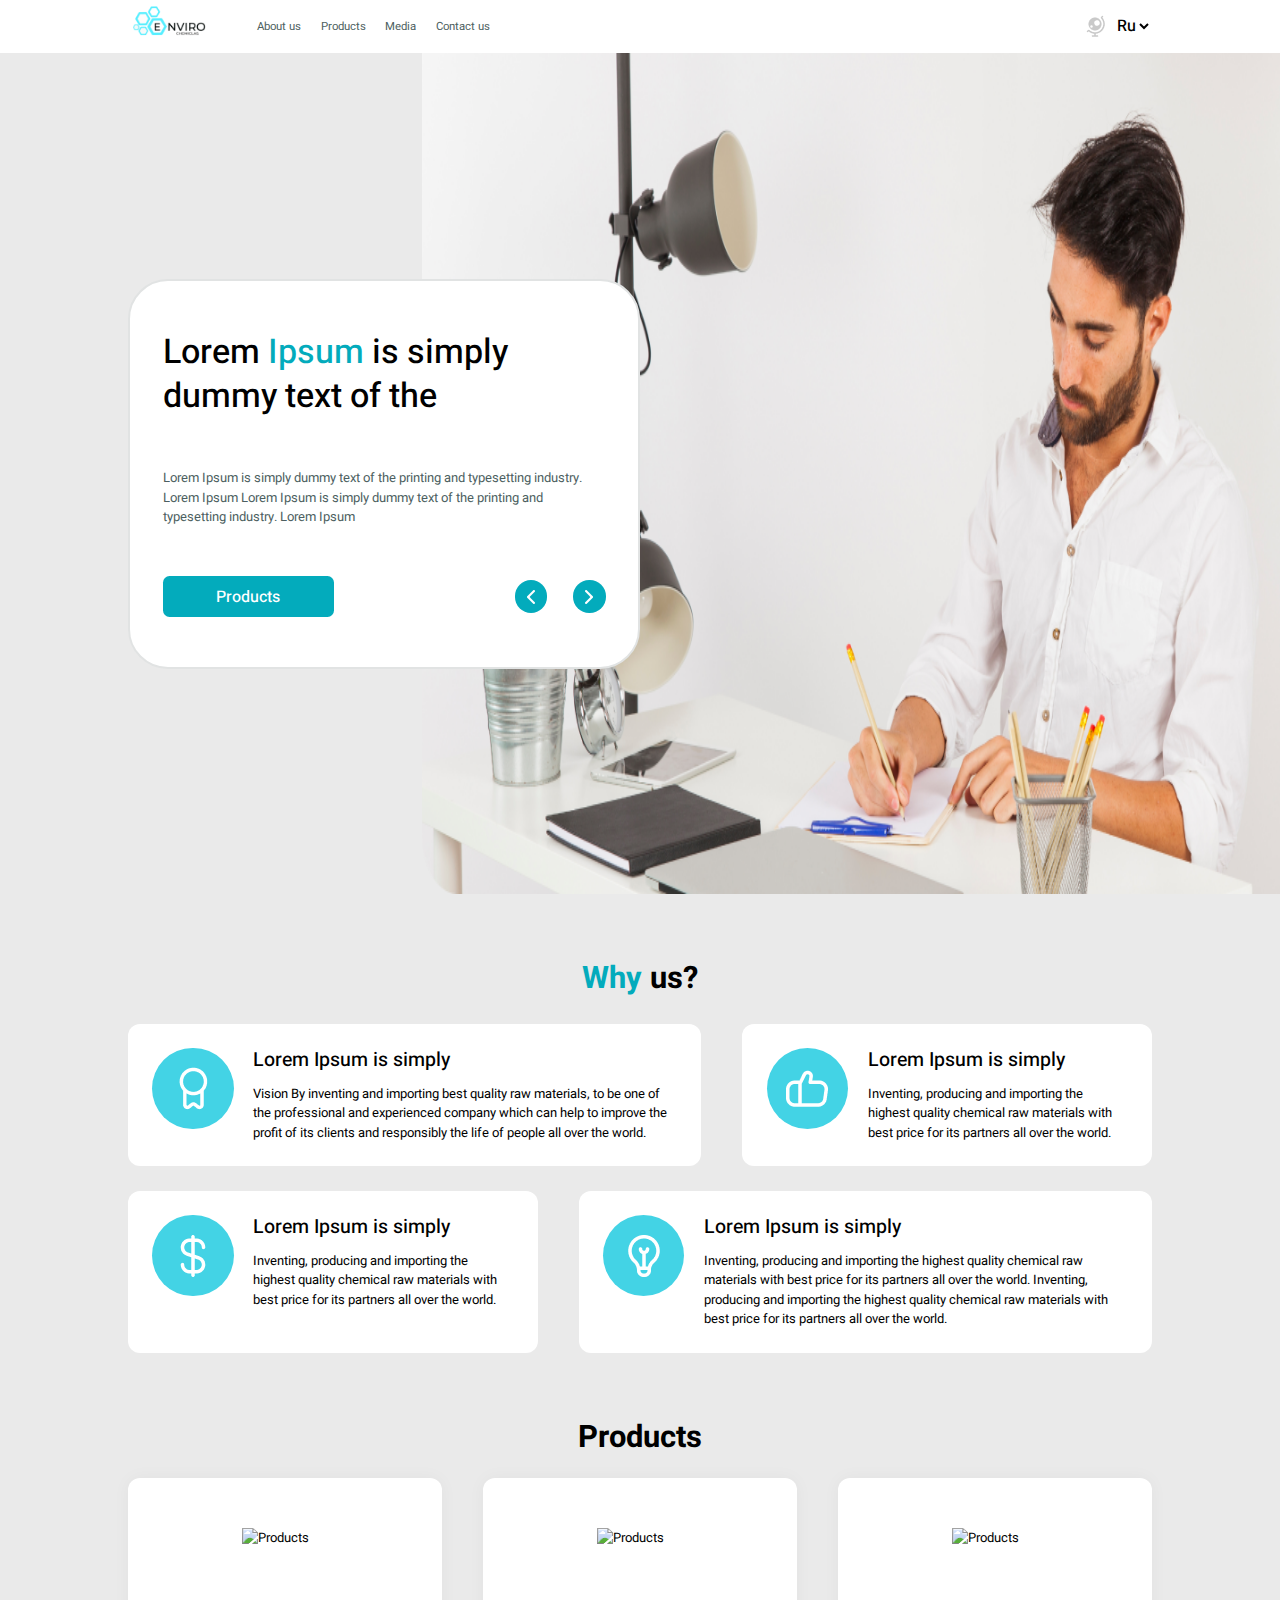
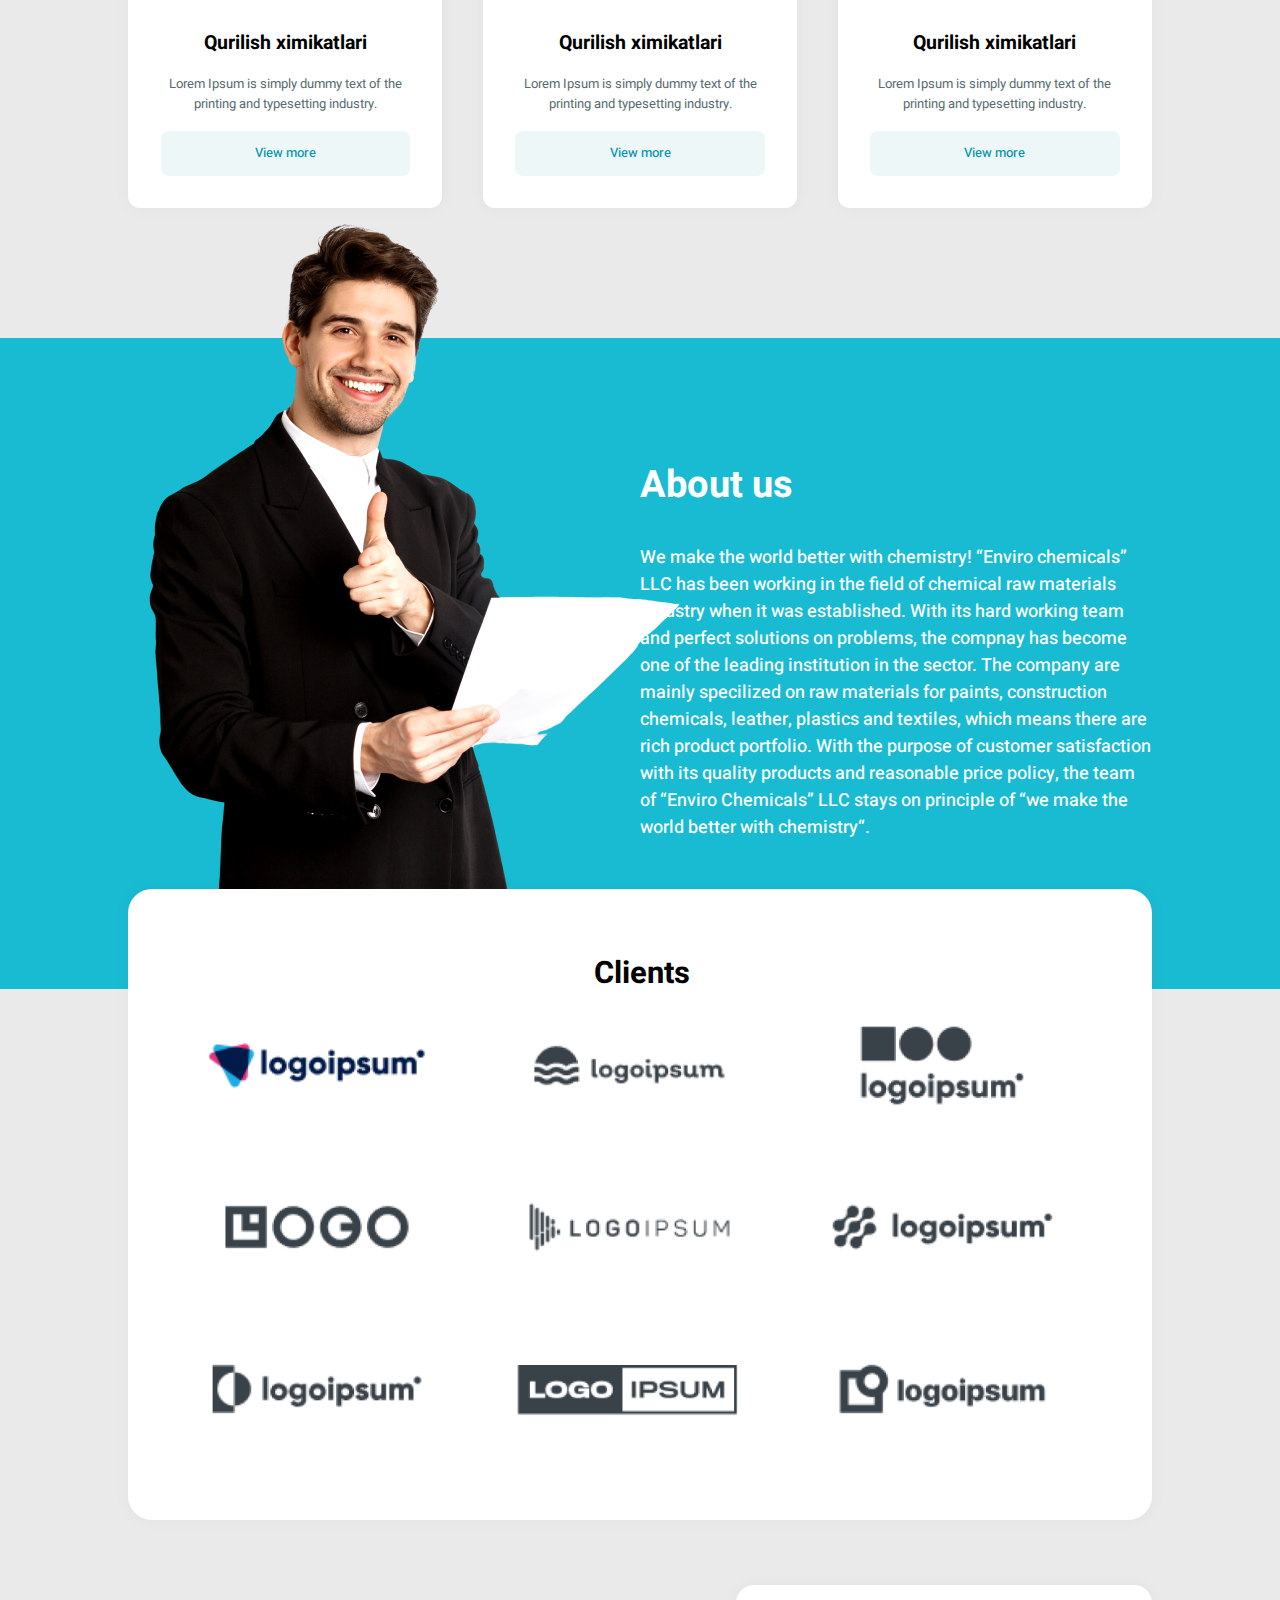
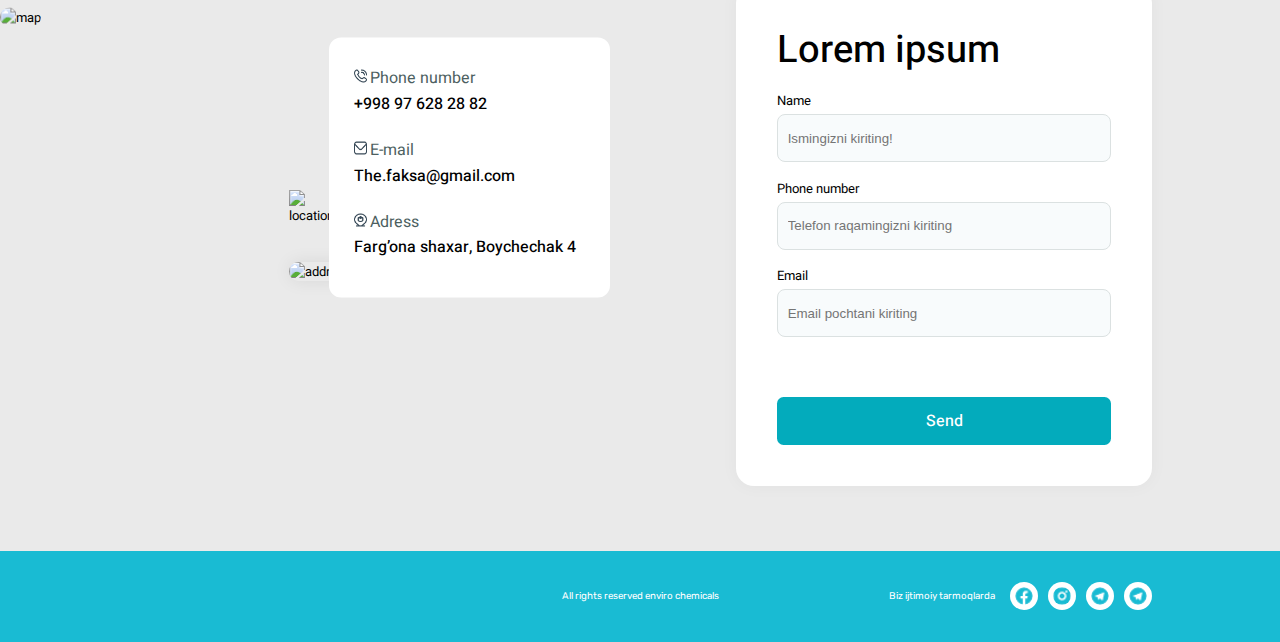
==== index.html @ 57f94f46 "finished website animation" ====
<!DOCTYPE html>
<html lang="en">
  <head>
    <meta charset="UTF-8" />
    <meta http-equiv="X-UA-Compatible" content="IE=edge" />
    <meta name="viewport" content="width=device-width, initial-scale=1.0" />
    <title>Chemical</title>
    <link rel="stylesheet" href="CSS/style.css" />
  </head>
  <body>
    <div class="overlay none" id="overlay"></div>

    <!-- Header -->
    <header>
      <nav class="flex justify_center">
        <div class="container justify_center">
          <div class="burMenu none" id="bur-menu">
            <button class="close" onclick="closeNav()">
              <img src="./Images/close.png" alt="" />
            </button>
            <ul class="ul">
              <li><a href="#about">About us</a></li>
              <li><a href="./Assets/products.html">Products</a></li>
              <li><a href="./Assets/media.html" target="_self">Media</a></li>
              <li><a href="./Assets/contacts.html">Contact us</a></li>
            </ul>
          </div>
          <div class="navbar">
            <div class="navbarText">
              <div class="logo">
                <a href="index.html">
                  <img src="./images/logo.png" alt="logo" />
                </a>
              </div>
              <div class="burgerMenu">
                <img
                  src="./images/icons/burger_menu.png"
                  alt="menu"
                  class="burger_menu"
                  onclick="openNav()"
                />
              </div>
              <div class="menu">
                <ul class="flex justify_center align_center">
                  <li><a href="#about">About us</a></li>
                  <li><a href="Assets/products.html">Products</a></li>
                  <li><a href="Assets/media.html" target="_self">Media</a></li>
                  <li><a href="Assets/contacts.html">Contact us</a></li>
                </ul>
              </div>
            </div>
            <div class="lang">
              <img src="./images/icons/Globe.png" alt="Globe" />
              <select id="lang">
                <option value="ru">Ru</option>
                <option value="uz">Uz</option>
                <option value="eng">En</option>
              </select>
            </div>
          </div>
        </div>
      </nav>

      <div class="banner justify_center">
        <div class="container">
          <div class="products_change flex justify_evenly align_center">
            <h1 class="prodtitle">
              Lorem <span class="ublue">Ipsum </span> is simply dummy text of
              the
            </h1>
            <p>
              Lorem Ipsum is simply dummy text of the printing and typesetting
              industry. Lorem Ipsum Lorem Ipsum is simply dummy text of the
              printing and typesetting industry. Lorem Ipsum
            </p>

            <div class="products_btn flex align_center justify_between">
              <button class="btn btn_products">
                <a href="./products.html">Products</a>
              </button>
              <div class="slider_btn">
                <button class="btn left_arr">
                  <img src="./images/icons/allow_right.png" alt="<" />
                </button>
                <button class="btn right_arr">
                  <img src="./images/icons/allow_right.png" alt=">" />
                </button>
              </div>
            </div>
          </div>
        </div>
        <img src="./images/header_person.png" alt="Person" class="bimgper" />
      </div>
    </header>

    <!-- Why Us -->
    <section>
      <div class="why_us">
        <h1 class="why_title"><span class="blue">Why</span> us?</h1>
        <div class="why_us_contents flex justify_center align_center">
          <div class="why_us_content1 flex justify_center align_center">
            <div class="container justify_between">
              <div class="content long_content">
                <div class="con_img">
                  <div class="con_img_bg flex justify_center align_center">
                    <img src="./images/kukrak_nishoni.png" alt="yorliq" />
                  </div>
                </div>
                <div class="con_titles flex justify_center">
                  <h1>Lorem Ipsum is simply</h1>
                  <p>
                    Vision By inventing and importing best quality raw
                    materials, to be one of the professional and experienced
                    company which can help to improve the profit of its clients
                    and responsibly the life of people all over the world.
                  </p>
                </div>
              </div>
              <div class="content short_content">
                <div class="con_img">
                  <div class="con_img_bg flex justify_center align_center">
                    <img src="./images/zur.png" alt="ok" />
                  </div>
                </div>
                <div class="con_titles">
                  <h1>Lorem Ipsum is simply</h1>
                  <p>
                    Inventing, producing and importing the highest quality
                    chemical raw materials with best price for its partners all
                    over the world.
                  </p>
                </div>
              </div>
            </div>
          </div>
          <div class="why_us_content2 flex justify_center align_center">
            <div class="container justify_between">
              <div class="content short_content">
                <div class="con_img">
                  <div class="con_img_bg flex justify_center align_center">
                    <img src="./images/dollor.png" alt="dollor" />
                  </div>
                </div>
                <div class="con_titles">
                  <h1>Lorem Ipsum is simply</h1>
                  <p>
                    Inventing, producing and importing the highest quality
                    chemical raw materials with best price for its partners all
                    over the world.
                  </p>
                </div>
              </div>
              <div class="content long_content">
                <div class="con_img">
                  <div class="con_img_bg flex justify_center align_center">
                    <img src="./images/lampa.png" alt="lampa" />
                  </div>
                </div>
                <div class="con_titles">
                  <h1>Lorem Ipsum is simply</h1>
                  <p>
                    Inventing, producing and importing the highest quality
                    chemical raw materials with best price for its partners all
                    over the world. Inventing, producing and importing the
                    highest quality chemical raw materials with best price for
                    its partners all over the world.
                  </p>
                </div>
              </div>
            </div>
          </div>
        </div>
      </div>
    </section>

    <!-- Products -->
    <section>
      <div class="products" id="products">
        <h1 class="pro_title">Products</h1>
        <div class="products_contents flex justify_center align_center">
          <div class="container justify_between align_center">
            <div class="pro_con">
              <img src="./Images/himicials.png" alt="Products" />
              <h1>Qurilish ximikatlari</h1>
              <p>
                Lorem Ipsum is simply dummy text of the printing and typesetting
                industry.
              </p>
              <button class="btn_light">
                <a href="./Assets/building.html">View more</a>
              </button>
            </div>
            <div class="pro_con">
              <img src="./Images/Thimicals.png" alt="Products" />
              <h1>Qurilish ximikatlari</h1>
              <p>
                Lorem Ipsum is simply dummy text of the printing and typesetting
                industry.
              </p>
              <button class="btn_light">
                <a href="./Assets/building.html">View more</a>
              </button>
            </div>
            <div class="pro_con">
              <img src="./Images/building.jpg" alt="Products" />
              <h1>Qurilish ximikatlari</h1>
              <p>
                Lorem Ipsum is simply dummy text of the printing and typesetting
                industry.
              </p>
              <button class="btn_light">
                <a href="./Assets/building.html">View more</a>
              </button>
            </div>
          </div>
        </div>
      </div>
    </section>

    <!-- About Us -->
    <section>
      <div class="about_us" id="about">
        <div class="container">
          <div class="about_contents">
            <div class="about_content1">
              <img src="./images/about_man.png" alt="about us" />
            </div>
            <div class="about_content2">
              <h1>About us</h1>
              <p>
                We make the world better with chemistry! “Enviro chemicals” LLC
                has been working in the field of chemical raw materials industry
                when it was established. With its hard working team and perfect
                solutions on problems, the compnay has become one of the leading
                institution in the sector. The company are mainly specilized on
                raw materials for paints, construction chemicals, leather,
                plastics and textiles, which means there are rich product
                portfolio. With the purpose of customer satisfaction with its
                quality products and reasonable price policy, the team of
                “Enviro Chemicals” LLC stays on principle of “we make the world
                better with chemistry“.
              </p>
            </div>
          </div>
        </div>
      </div>
    </section>

    <!-- Clients -->
    <section>
      <div class="clients">
        <div class="container">
          <div class="all_csection">
            <h1>Clients</h1>
            <div class="clients_logos">
              <button class="btn left_arr clients_btn_left">
                <img src="./images/icons/allow_right.png" alt="" />
              </button>
              <button class="btn right_arr clients_btn_right">
                <img src="./images/icons/allow_right.png" alt="" />
              </button>
              <div class="client_logos_img">
                <img
                  src="./images/logoIPsum.png"
                  alt="logoIPsum"
                  class="block"
                />
                <img
                  src="./images/logoIPsum1.png"
                  alt="logoIPsum"
                  class="mnone"
                />
                <img
                  src="./images/logoIPsum2.png"
                  alt="logoIPsum"
                  class="mnone"
                />
                <img
                  src="./images/logoIPsum3.png"
                  alt="logoIPsum"
                  class="mnone"
                />
                <img
                  src="./images/logoIPsum4.png"
                  alt="logoIPsum"
                  class="mnone"
                />
                <img
                  src="./images/logoIPsum5.png"
                  alt="logoIPsum"
                  class="mnone"
                />
                <img
                  src="./images/logoIPsum6.png"
                  alt="logoIPsum"
                  class="mnone"
                />
                <img
                  src="./images/logoIPsum7.png"
                  alt="logoIPsum"
                  class="mnone"
                />
                <img
                  src="./images/logoIPsum8.png"
                  alt="logoIPsum"
                  class="mnone"
                />
              </div>
            </div>
          </div>
        </div>
      </div>
    </section>

    <!-- Address -->
    <section>
      <div class="address flex align_center justify_center" id="contact">
        <div class="container" style="justify-content: flex-end">
          <div class="address_map">
            <img src="./Images/mapImg.png" alt="map" class="addmap" />
            <div class="location">
              <img src="./Images/location.png" alt="location" />
              <img src="./Images/logo.png" alt="address" />
            </div>
            <div class="address_contacts">
              <div class="contents_data">
                <div class="top_data">
                  <img src="./images/icons/fi-rr-phone-call.png" alt="phone" />
                  <p>Phone number</p>
                </div>
                <h1>+998 97 628 28 82</h1>
              </div>
              <div class="contents_data">
                <div class="top_data">
                  <img src="./images/icons/mail.png" alt="email" />
                  <p>E-mail</p>
                </div>
                <h1>The.faksa@gmail.com</h1>
              </div>
              <div class="contents_data">
                <div class="top_data">
                  <img src="./images/icons/address.png" alt="Adress" />
                  <p>Adress</p>
                </div>
                <h1>Farg’ona shaxar, Boychechak 4</h1>
              </div>
            </div>
          </div>
          <div class="form_cons">
            <div class="form_section">
              <h1>Lorem ipsum</h1>
              <form class="form">
                <div class="name">
                  <label>Name</label>
                  <input
                    type="text"
                    id="name"
                    placeholder="Ismingizni kiriting!"
                  />
                </div>
                <div class="number">
                  <label>Phone number</label>
                  <input
                    type="text"
                    id="number"
                    placeholder="Telefon raqamingizni kiriting"
                  />
                </div>
                <div class="email">
                  <label>Email</label>
                  <input
                    type="email"
                    id="email"
                    placeholder="Email pochtani kiriting"
                  />
                </div>
                <button class="btn send" id="send">Send</button>
              </form>
            </div>
          </div>
        </div>
      </div>
    </section>

    <!-- Footer -->
    <footer>
      <div class="footer flex justify_center align_center">
        <h1>All rights reserved enviro chemicals</h1>
        <div class="container justify_flexEnd">
          <div class="socials flex align_center">
            <h2>Biz ijtimoiy tarmoqlarda</h2>
            <ul class="flex">
              <li>
                <a href="#"
                  ><img src="./images/icons/facebook.png" alt="facebook"
                /></a>
              </li>
              <li>
                <a href="#"
                  ><img src="./images/icons/instagramm.png" alt="instagramm"
                /></a>
              </li>
              <li>
                <a href="#"
                  ><img src="./images/icons/telegram.png" alt="telegram"
                /></a>
              </li>
              <li>
                <a href="#"
                  ><img src="./images/icons/telegram.png" alt="yanatelegram"
                /></a>
              </li>
            </ul>
          </div>
        </div>
      </div>
    </footer>

    <div class="order_now none" id="order-now">
      <div class="overlay"></div>
      <div class="order_section">
        <h1>Order now</h1>
        <button class="close" id="close">
          <img src="./images/close.png" alt="x" />
        </button>
        <label>Ism</label>
        <input type="text" placeholder="Ismingizni kiriting!" />
        <label>Telefon raqami </label>
        <input type="text" value="+998" />
        <label>Mail</label>
        <input type="text" placeholder="Email pochtangizni kiriting!" />
        <button class="btn send" id="send-next">Send</button>
      </div>
    </div>

    <div class="successfully none" id="successfully">
      <div class="overlay"></div>
      <div class="order_section successfully_section">
        <div class="successfull_img">
          <img src="./images/headset.png" alt="headset" />
        </div>
        <h1>Successfully send</h1>
        <p>Operators will contact you shortly!</p>
        <button class="btn send" id="close-successfully">Okay.</button>
      </div>
    </div>

    <script src="./JS/nav.js"></script>
    <script src="./JS/main.js"></script>
  </body>
</html>
---- CSS/style.css ----
@import url("https://fonts.googleapis.com/css2?family=Heebo:wght@400;500;600;700;800&family=Rubik&display=swap");
/* font-family: 'Heebo', sans-serif;
font-family: 'Rubik', sans-serif; */

/* global-colors:
background: #03ABBC;
background: #43D3E5;
background: #EDF7F8;
 */

* {
  margin: 0;
  padding: 0;
  box-sizing: border-box;
}
html {
  scroll-behavior: smooth;
}
body {
  font-family: "Heebo", sans-serif;
  background: #eaeaea;
  width: 100%;
  height: 100%;
}

.container {
  display: flex;
  width: 80%;
}
/* ======================GLOBAL STYLES========== */
.bluebg {
  background: #03abbc;
}
.oqrbg {
  background: #03abbc;
}
.ublue {
  color: #03abbc;
}
.blue {
  color: #03abbc;
}
.oqr {
  color: #03abbc;
}
.white {
  background: #fff;
}
.white_color {
  color: #fff;
}
.btn {
  background: #03abbc;
  border-radius: 0.5rem;
  border: none;
  font-family: "Heebo";
  font-style: normal;
  font-weight: 500;
  font-size: 16px;
  line-height: 150%;
  color: #fff;
  transition: 0.5s ease;
  cursor: pointer;
}

.btn:hover {
  background: #43d3e5;
}

.block {
  display: inline-block;
}
.none {
  display: none;
}

.flex {
  display: flex;
}
.justify_center {
  justify-content: center;
}
.justify_between {
  justify-content: space-between;
}
.justify_evenly {
  justify-content: space-evenly;
}
.justify_flexEnd {
  justify-content: flex-end;
}
.justify_around {
  justify-content: space-around;
}
.align_center {
  align-items: center;
}
.text_align {
  text-align: left;
}
.flex_column {
  flex-direction: column;
}
.mt_40 {
  margin-top: 40px;
}
/* =============GLOBAL STYLES============= */
nav {
  width: 100vw;
  height: 4.0625rem;
  background-color: #fff;
}
.navbar {
  display: flex;
  justify-content: space-between;
  align-items: center;
  height: 4.0625rem;
  width: 100%;
}

.navbarText {
  display: flex;
  justify-content: center;
  align-items: center;
}

.logo img {
  width: 6.3125rem;
  height: 3.1875rem;
  margin-right: 3.625rem;
}

.burger_menu {
  display: none;
  justify-content: space-between;
  align-items: center;
  height: 4.0625rem;
  width: 100%;
}
.menu {
  display: block;
}
.menu ul li {
  list-style: none;
  margin-right: 1.5rem;
}
.menu ul li a {
  font-family: "Heebo";
  font-style: normal;
  font-weight: 400;
  font-size: 0.875rem;
  line-height: 21px;
  color: #4d5f61;
  text-decoration: none;
  transition: 0.5s ease;
}

.menu ul li a:hover {
  color: #43d3e5;
}
.lang {
  margin-left: 380px;
  display: flex;
  justify-content: space-between;
  align-items: center;
}
.lang select {
  border: none;
  background-color: white;
  font-family: "Heebo";
  font-style: normal;
  font-weight: 500;
  font-size: 16px;
  line-height: 150%;
  color: #000;
  outline: none;
  margin-left: 5px;
}
.lang select option {
  font-family: "Heebo";
  font-style: normal;
  font-weight: 500;
  font-size: 16px;
  line-height: 150%;
  color: #000;
  padding: 5px;
  border: none;
  background-color: #fff;
}
/* ======================================NAVBAR END============= */
/* ======================= BANNER START============== */

.banner {
  display: flex;
  align-items: center;
  position: relative;
  width: 100vw;
  height: 93.5vh;
}
.bimgper {
  position: absolute;
  top: 0;
  right: 0;
  z-index: -1;
  width: 67%;
  height: 100%;
}
.products_change {
  flex-direction: column;
  width: 50%;
  background: #ffffff;
  border: 2px solid #e1e3e3;
  border-radius: 40px;
  padding: 0 2.5rem;
  height: 32.3125rem;
}
.prodtitle {
  font-family: "Heebo";
  font-style: normal;
  font-weight: 500;
  font-size: 2.625rem;
  line-height: 130%;
  color: #000000;
}
.products_change p {
  font-family: "Heebo";
  font-style: normal;
  font-weight: 400;
  font-size: 1rem;
  line-height: 150%;
  color: #4d5f61;
}
.products_btn {
  width: 100%;
}
.btn_products {
  width: 13.1875rem;
  height: 3.125rem;
}
.sakson {
  position: absolute;
  top: auto;
  left: 80%;
}

.btn_products a {
  text-decoration: none;
  color: #fff;
}
.left_arr,
.right_arr {
  display: flex;
  justify-content: center;
  align-items: center;
  width: 2.5rem;
  height: 2.5rem;
  border-radius: 50%;
}
.left_arr {
  margin-right: 2rem;
}
.left_arr img {
  transform: rotate(180deg);
}

.slider_btn {
  display: flex;
  justify-content: center;
  align-items: center;
}
/* =============HEADER SECTION END======================== */
.why_us {
  padding: 5rem 0;
}
.why_us_contents {
  width: 100%;
  flex-direction: column;
}
.why_title {
  text-align: center;
  font-family: "Heebo";
  font-style: normal;
  font-weight: 700;
  font-size: 2.375rem;
  line-height: 130%;
  margin-bottom: 1.875rem;
}
.why_us_content1,
.why_us_content2 {
  width: 100%;
}
.why_us_content1 {
  margin-bottom: 1.875rem;
}
.content {
  display: flex;
  border-radius: 12px;
  transition: 0.5s ease;
  padding: 1.875rem 2.5rem 1.875rem 1.875rem;
  background-color: white;
  position: relative;
  overflow: hidden;
  z-index: 1;
}
.content::after {
  content: "";
  background-color: #19bbd3;
  position: absolute;
  top: 0;
  width: 100%;
  height: 100%;
  z-index: -1;
  right: 100%;
  transition: all 0.5s ease;
}
.content:hover::after {
  right: 0;
}
.content:hover {
  box-shadow: 5px 5px 10px #cdcdcd;
}
.content:hover .con_titles h1,
.content:hover .con_titles p {
  color: white;
}
.long_content {
  width: 56%;
}
.short_content {
  width: 40%;
}
.con_img {
  width: 6.25rem;
  height: 6.25rem;
  margin-right: 1.5rem;
}
.con_img_bg {
  width: 6.25rem;
  height: 6.25rem;
  border-radius: 50%;
  background: #43d3e5;
}
.con_titles {
  flex-direction: column;
  height: 100%;
}
.content h1 {
  font-family: "Heebo";
  font-style: normal;
  font-weight: 500;
  font-size: 1.5rem;
  line-height: 130%;
  margin-bottom: 10px;
}
.content p {
  font-family: "Heebo";
  font-style: normal;
  font-weight: 400;
  font-size: 1rem;
  line-height: 150%;
}

/* ===================================WHY US END====================== */

.products {
  flex-direction: column;
  width: 100vw;
  padding-bottom: 10rem;
}
.pro_title {
  text-align: center;
  font-family: "Heebo";
  font-style: normal;
  font-weight: 700;
  font-size: 2.375rem;
  line-height: 130%;
  color: #000;
  margin-bottom: 1.5rem;
}
.products_contents {
  width: 100%;
}
.pro_con {
  display: flex;
  justify-content: space-between;
  align-items: center;
  flex-direction: column;
  width: 24.1875rem;
  height: 25.4375rem;
  background: #ffffff;
  box-shadow: 0px 0px 18px rgba(0, 0, 0, 0.04);
  border-radius: 12px;
  padding: 3.875rem 2.5rem 2.5rem 2.5rem;
}

.pro_con img {
  width: 6.625rem;
  height: 6.625rem;
}
.pro_con h1 {
  font-family: "Heebo";
  font-style: normal;
  font-weight: 700;
  font-size: 1.5rem;
  line-height: 130%;
}
.pro_con p {
  font-family: "Heebo";
  font-style: normal;
  font-weight: 400;
  font-size: 1rem;
  line-height: 150%;
  text-align: center;
  color: #576b70;
}

/* ===================BUILDING MATERIALS START============ */
.building_materials {
  margin: 2rem 0;
}
.btn_light {
  display: flex;
  justify-content: center;
  align-items: center;
  width: 100%;
  height: 45px;
  background: #edf7f8;
  border-radius: 8px;
  color: #0696ac;
  border: none;
  font-family: "Heebo";
  font-style: normal;
  font-weight: 500;
  font-size: 1rem;
  line-height: 150%;
  transition: 0.5s ease;
  cursor: pointer;
}
.building_materials .btn_light,
.back_btn {
  width: 202px;
  height: 45px;
  margin-bottom: 2rem;
}
.btn_light:hover {
  background: #03abbc;
  color: #fff;
}
.btn_light a {
  text-decoration: none;
  color: #0696ac;
  font-size: 1rem;
}
.btn_light a img {
  margin-right: 0.75rem;
}

.btn_light:hover a {
  color: #fff;
}
.material_navigation h1 {
  font-family: "Heebo";
  font-style: normal;
  font-weight: 500;
  font-size: 2rem;
  line-height: 130%;
  color: #000000;
  margin-bottom: 2rem;
}
.nav_bars ul {
  width: 22rem;
  background: #ffffff;
  box-shadow: 0px 0px 18px rgba(0, 0, 0, 0.04);
  border-radius: 12px;
}
.active {
  color: #0696ac;
}
.active::after {
  content: "";
  position: absolute;
  top: 50%;
  transform: translate(0, -50%);
  right: 0;
  width: 4px;
  background-color: #19bbd3;
  height: 80%;
  border-top-left-radius: 2px;
  border-bottom-left-radius: 2px;
}
.black {
  color: #000;
}
.nav_bars ul li {
  position: relative;
  list-style: none;
  padding: 1.25rem;
  border: 1px solid #eaeaea;
}
.nav_bars ul li a {
  text-decoration: none;
  font-family: "Heebo";
  font-style: normal;
  font-weight: 400;
  padding: 0 1.25rem 0 0;
  font-size: 1rem;
  line-height: 29px;
  text-align: center;
  transition: 0.5s ease;
}

.nav_bars ul li a:hover {
  color: #0696ac;
}
.material {
  padding: 1.5rem;
  width: 23rem;
  background-color: #fff;
  border-radius: 12px;
  box-shadow: 0px 0px 18px 0px #0000000a;
  margin-bottom: 20px;
}
.material .mimg img {
  height: 13.375rem;
  width: 100%;
  border-radius: 12px;
  background: linear-gradient(0deg, #dbe1e1, #dbe1e1),
    linear-gradient(0deg, rgba(255, 255, 255, 0.2), rgba(255, 255, 255, 0.2));
  border: 1px solid #dbe1e1;
}
.material h1 {
  font-family: "Heebo";
  font-style: normal;
  font-weight: 500;
  font-size: 1.5rem;
  line-height: 130%;
  color: #000000;
  margin: 25px 0;
}
.material p {
  font-family: "Heebo";
  font-style: normal;
  font-weight: 400;
  font-size: 0.875rem;
  line-height: 140%;
  color: #576b70;
  margin: 20px 0;
}
.material a {
  text-decoration: none;
  font-family: "Heebo";
  font-style: normal;
  font-weight: 500;
  font-size: 16px;
  line-height: 130%;
  color: #0696ac;
  margin: 15px 0;
}
/* ===================BUILDING MATERIALS END============ */

/* ===================BUILDING DATAS START============ */
.building_datas {
  margin: 2rem 0;
}
.buildbtn {
  width: 307px;
  height: 48px;
}
.left_arrp {
  width: 2.5rem;
  height: 2.5rem;
  transform: rotate(180deg);
  border-radius: 50%;
  z-index: 10;
}
.right_arrp {
  width: 2.5rem;
  height: 2.5rem;
  border-radius: 50%;
  z-index: 10;
}
.left_arrp img {
  width: 6px;
  height: 11px;
  margin-top: 5px;
}

.right_arrp img {
  width: 6px;
  height: 11px;
  margin-top: 5px;
}

.materials_datas {
  width: 100%;
}
.characters {
  height: 29rem;
}
.characters h1 {
  font-family: "Heebo";
  font-style: normal;
  font-weight: 500;
  font-size: 2.375rem;
  line-height: 130%;
  color: #000000;
}

.characs {
  display: flex;
  justify-content: space-between;
  flex-direction: column;
  width: 32.5rem;
  height: 12.8125rem;
  border-radius: 18px;
  background: #fff;
  padding: 1rem 2rem;
}
.characs p {
  padding: 0 2rem 0 0;
  font-family: "Heebo";
  font-style: normal;
  font-weight: 400;
  font-size: 1.125rem;
  line-height: 140%;
  color: #4d5f61;
}
.hr_item {
  width: 30%;
  border: 1px dashed #dbe1e1;
}
.paragrapgh {
  width: 30rem;
}
.characs h3 {
  font-family: "Heebo";
  font-style: normal;
  font-weight: 400;
  font-size: 1.125rem;
  line-height: 140%;
  color: #000000;
}
.material_data2,
.material_tit,
.material_data1 {
  width: 100%;
}
.material_tit {
  margin-top: 5rem;
  margin-bottom: 2rem;
}
.img_datas img {
  width: 36.875rem;
  height: 29rem;
}
/* ============================================MATERIAL DATA END ================ */

/* =====================PRODUCTS END ==================
 */
.about_us {
  display: flex;
  justify-content: center;
  align-items: center;
  background: #19bbd3;
  height: 651px;
  width: 100vw;
  position: relative;
  z-index: -1;
}
.about_contents {
  display: flex;
  align-items: center;
  justify-content: center;
  height: 651px;
}
.about_content1 {
  display: flex;
  width: 50%;
}
.about_content1 img {
  position: absolute;
  bottom: 0;
  width: 598px;
  height: 774px;
}
.about_content2 {
  display: flex;
  flex-direction: column;
  width: 50%;
  float: right;
  color: #fff;
}
.about_content2 h1 {
  font-family: "Heebo";
  font-style: normal;
  font-weight: 700;
  font-size: 38px;
  line-height: 150%;
}
.about_content2 p {
  font-family: "Heebo";
  font-style: normal;
  font-weight: 500;
  font-size: 18px;
  line-height: 150%;
  margin: 30px 0;
}
/* ===============ABOUT US END ==================== */

.clients {
  display: flex;
  justify-content: center;
  width: 100vw;
  padding-bottom: 5rem;
}
.mnone {
  display: inline-block;
  width: 353px;
  height: 175px;
}

.clients_btn_left {
  display: none;
}
.clients_btn_right {
  display: none;
}
.all_csection {
  background: #ffffff;
  box-shadow: 0px 0px 18px rgba(0, 0, 0, 0.04);
  border-radius: 24px;
  margin-top: -100px;
  width: 100%;
  padding: 5rem 3.125rem 3.125rem 3.5rem;
}
.all_csection h1 {
  text-align: center;
  font-family: "Heebo";
  font-style: normal;
  font-weight: 700;
  font-size: 2.375rem;
  line-height: 130%;
}
.client_logos_img {
  display: grid;
  grid-template-columns: auto auto auto;
}
.client_logos_img img {
  width: 22.0625rem;
  height: 10.9375rem;
  margin-bottom: 1.5rem;
}
/* ================CLIENTS END==================== */

.address {
  position: relative;
  margin-bottom: 5rem;
}
.address_map {
  position: absolute;
  left: 0;
  top: 50%;
  transform: translate(0, -50%);
  width: 50%;
  height: 35rem;
  border-radius: 0 18px 18px 0;
}

.addmap {
  width: 100%;
  height: 100%;
  border-radius: 18px;
}

.address_map .location {
  position: absolute;
  left: 50%;
  top: 50%;
  transform: translate(-50%, -50%);
}
.address_map .location img:nth-child(1) {
  width: 50px;
  height: 62px;
  display: block;
  margin-bottom: 10px;
}
.address_map .location img:nth-child(2) {
  width: 124px;
  height: 59px;
  box-shadow: 0px 0px 18px rgba(0, 0, 0, 0.08);
  border-radius: 37px;
}

.address_contacts {
  position: absolute;
  top: 30px;
  right: 30px;
  width: 281px;
  height: 260px;
  padding: 25px;
  background: #fff;
  border-radius: 12px;
}
.contents_data {
  margin-bottom: 20px;
}
.top_data img {
  width: 13px;
  height: 13px;
  display: inline-block;
  color: #c9c9c9;
}
.top_data p {
  display: inline-block;
  font-family: "Heebo";
  font-style: normal;
  font-weight: 400;
  font-size: 16px;
  line-height: 130%;
  color: #4d5f61;
  padding: 5px 0;
}
.contents_data h1 {
  font-family: "Heebo";
  font-style: normal;
  font-weight: 500;
  font-size: 16px;
  line-height: 130%;
  color: #000000;
}

.form_section {
  width: 32rem;
  margin: 0 10% 0 30px;
  padding: 3.125rem;
  background: #ffffff;
  box-shadow: 0px 0px 18px rgba(0, 0, 0, 0.04);
  border-radius: 18px;
}
.form_section h1 {
  font-family: "Heebo";
  font-style: normal;
  font-weight: 500;
  font-size: 38px;
  line-height: 130%;
  color: #000000;
}
.form label {
  display: block;
  margin: 1.25rem 0 0.3125rem 0;
}
.form input {
  width: 100%;
  height: 48px;
  background: #f8fbfc;
  border: 1px solid #dbe1e1;
  border-radius: 8px;
  padding: 0 10px;
}
.send {
  width: 100%;
  height: 48px;
  margin: 60px 0 0 0;
}
/* ===============================FORM SECTION END============= */

.footer {
  width: 100%;
  height: 91px;
  background: #19bbd3;
}

.footer h1 {
  position: absolute;
  color: #fff;
  font-family: "Rubik";
  font-style: normal;
  font-weight: 400;
  font-size: 0.75rem;
  line-height: 14px;
}
.socials h2 {
  font-family: "Rubik";
  font-style: normal;
  font-weight: 400;
  font-size: 0.75rem;
  line-height: 14px;
  text-align: center;
  color: #fff;
  margin-right: 1.125rem;
}

.socials ul li {
  list-style: none;
  margin-left: 10px;
}
.socials ul li:first-child {
  margin-left: 0;
}
.socials ul li a {
  text-decoration: none;
  padding: 5px;
  background: #fff;
  border-radius: 50%;
  display: flex;
  justify-content: center;
  align-items: center;
}
.socials ul li a img {
  width: 18px;
  height: 18px;
  border-radius: 50%;
}

/* =======================MODAL SECTION========== */

.overlay {
  position: fixed;
  top: 0;
  left: 0;
  width: 100vw;
  height: 100vh;
  background: rgba(7, 78, 89, 0.5);
  backdrop-filter: blur(5px);
  z-index: 10;
}
.order_section {
  display: flex;
  flex-direction: column;
  justify-content: space-evenly;
  position: fixed;
  top: 50%;
  left: 50%;
  transform: translate(-50%, -50%);
  height: 560px;
  width: 519px;
  background: #ffffff;
  box-shadow: 0px 0px 18px rgba(0, 0, 0, 0.04);
  border-radius: 18px;
  padding: 50px;
  z-index: 10;
}
.successfully_section {
  align-items: center;
}
.order_section h1 {
  font-family: "Heebo";
  font-style: normal;
  font-weight: 500;
  font-size: 38px;
  line-height: 130%;
  color: #000;
}
.order_section .close {
  position: absolute;
  top: 25px;
  right: 25px;
  border: none;
  cursor: pointer;
  background: #fff;
}
.order_section .close img {
  width: 10px;
  height: 10px;
}
.order_section label {
  font-family: "Heebo";
  font-style: normal;
  font-weight: 400;
  font-size: 16px;
  line-height: 130%;
  color: #4d5f61;
  margin: 20px 0 0 0;
  display: block;
}
.order_section input {
  width: 100%;
  height: 48px;
  background: #f8fbfc;
  border: 1px solid #dbe1e1;
  border-radius: 8px;
  padding: 20px;
}
.order_section .send {
  width: 100%;
  height: 48px;
  margin: 20px 0;
}
.successfully {
  text-align: center;
}
.successfull_img {
  display: flex;
  justify-content: center;
  align-items: center;
  width: 148px;
  height: 148px;
  border-radius: 50%;
  background: #f8fbfc;
}
.successfull_img img {
  width: 81.25px;
  height: 82.29px;
}

/* ======================================MEDIA SECTION ============== */
.media {
  width: 100vw;
  margin-bottom: 5rem;
}
.media h1 {
  font-family: "Heebo";
  font-style: normal;
  font-weight: 500;
  font-size: 42px;
  line-height: 130%;
  color: #000000;
  margin: 30px 0;
}
.first_row,
.second_row {
  display: flex;
  justify-content: space-between;
  align-items: center;
  width: 100%;
}
.second_row {
  margin-top: 40px;
}
.mediaImg_item {
  position: relative;
  overflow: hidden;
  width: 590px;
  height: 472px;
  border-radius: 12px;
}
.media_left img,
.media_right img {
  width: 100%;
  height: 100%;
}

.img_text {
  position: absolute;
  bottom: -100%;
  left: 1.5rem;
  width: 70%;
  transition: all 0.5s;
}
.overlay_ImgText {
  opacity: 0;
  position: absolute;
  left: 0;
  top: 0;
  width: 100%;
  height: 100%;
  background-color: rgba(0, 0, 0, 0.3);
  transition: all 0.5s;
}
.img_text h1 {
  font-family: "Heebo";
  font-style: normal;
  font-weight: 500;
  font-size: 1.5rem;
  line-height: 130%;
  color: white;
}
.img_text p {
  font-family: "Heebo";
  font-style: normal;
  font-weight: 400;
  font-size: 1rem;
  line-height: 130%;
  color: #ffffff;
}
.mediaImg_item:hover .img_text {
  bottom: 1.5rem;
}
.mediaImg_item:hover .overlay_ImgText {
  opacity: 1;
}

/* ====================================RESPONSIVE SECTION START============================ */
@media (max-width: 1440px) {
  html {
    font-size: 13px;
  }
  .products_change {
    height: 30rem;
  }
  .material {
    width: 20rem;
  }
}

@media (max-width: 560px) {
  html {
    font-size: 12px;
  }
  .container {
    flex-direction: column;
    justify-content: center;
    align-items: center;
  }
  /* ========================NAVBAR RESPONSIVE START================= */
  .burger_menu {
    display: inline-block;
    width: 15.5px;
    height: 15.5px;
  }
  .burMenu {
    position: fixed;
    top: 0;
    right: 0;
    z-index: 1000;
    background-color: white;
    border-bottom-left-radius: 12px;
    padding: 21px 71px 32px 31px;
  }

  .burMenu .close {
    position: absolute;
    top: 20px;
    right: 20px;
    border: none;
    background-color: white;
  }
  .burMenu .close img {
    width: 11px;
    height: 11px;
  }

  .burMenu ul {
    margin: 10px 0;
  }
  .burMenu ul li {
    list-style: none;
    margin-bottom: 24px;
  }
  .burMenu ul li:last-child {
    margin-bottom: 0;
  }
  .burMenu ul li a {
    color: black;
    text-decoration: none;
    font-size: 14px;
  }

  .menu {
    display: none;
  }
  .lang {
    margin-left: 70px;
    display: flex;
    justify-content: center;
    align-items: center;
  }
  .logo img {
    margin-right: 15.25px;
  }

  /* =================================NAVBAR RESPONSIVE END==================== */

  .banner {
    display: flex;
    justify-content: center;
    align-items: center;
    height: 500px;
  }

  .bimgper {
    position: absolute;
    left: 50%;
    top: 12px;
    transform: translate(-50%, 0);
    width: 335px;
    height: 263px;
    border-radius: 12px;
  }
  .banner_img .bimgper {
    width: 335px;
    height: 237px;
    border-radius: 10px;
  }

  .products_change {
    position: absolute;
    bottom: 0;
    width: 311px;
    height: 288px;
    background: #ffffff;
    border: 2px solid #e1e3e3;
    border-radius: 24px;
    padding: 20px 20px;
  }
  .prodtitle {
    font-size: 24px;
    padding: 10px 0;
  }
  .products_change p {
    font-size: 14px;
    padding: 0 0;
    margin-bottom: 15px;
  }
  .products_btn {
    display: flex;
    justify-content: center;
    align-items: center;
  }
  .btn_products {
    padding: 10px 73px;
    width: 264px;
    height: 44px;
  }
  .left_arr,
  .right_arr {
    width: 32px;
    height: 32px;
  }
  .left_arr {
    position: absolute;
    top: 50%;
    left: -16px;
  }
  .left_arr img,
  .right_arr img {
    width: 6.4px;
    height: 11.2px;
  }
  .right_arr {
    position: absolute;
    top: 50%;
    right: -16px;
  }
  /* ==============================banner res end=========== */

  .why_title {
    font-size: 20px;
  }
  .why_us_content1 {
    display: flex;
    flex-direction: column;
    align-items: center;
  }
  .why_us_content2 {
    display: flex;
    flex-direction: column;
    align-items: center;
  }
  .con_img {
    width: 3rem;
    height: 3rem;
    margin-right: 0;
  }
  .con_img_bg {
    width: 3rem;
    height: 3rem;
  }

  .con_img_bg img {
    width: 1rem;
  }
  .content {
    border-radius: 12px;
    margin: 10px;
    display: grid;
    grid-template-columns: 62px auto;
    padding: 18px;
    width: 335px;
    transition: 0.5s ease;
  }
  .ubluebg {
    height: 182px;
  }
  .content h1 {
    font-size: 16px;
    margin-bottom: 2px;
  }
  .content p {
    font-size: 12px;
  }
  /* ====================why us section res end. ==================== */
  .btn_light a {
    text-decoration: none;
    color: #0696ac;
  }
  /* =========================================================== */

  .products {
    margin: 24px 0;
  }
  .pro_title {
    font-size: 20px;
    margin: 10px 0;
  }
  .products_contents {
    margin-top: 20px;
    display: flex;
    flex-direction: column;
    align-items: center;
    justify-content: center;
  }
  .pro_con {
    width: 336px;
    height: 283px;
    padding: 18px 21px;
    margin: 0 0 20px 0;
  }
  .pro_con:last-child {
    margin: 0;
  }
  .pro_con img {
    width: 65px;
    height: 65px;
  }
  .pro_con h1 {
    font-size: 16px;
  }
  .pro_con p {
    font-size: 14px;
  }
  .building_materials {
    margin-top: 0;
    overflow: hidden;
  }
  .material_navigation {
    padding: 2.25rem 0 0 1.25rem;
    width: 100vw;
    background-color: white;
    margin-bottom: 2rem;
  }
  .building_data_item {
    display: none;
  }
  .material_navigation .btn_light {
    display: none;
  }
  /* =======================BUILDING RES START============================== */
  .materials_datas {
    display: flex;
    flex-direction: column;
    align-items: center;
  }
  .bbtn1 {
    display: none;
  }

  .bbtn2 {
    display: none;
  }
  .materials {
    display: grid;
    grid-template-columns: 100%;
    grid-template-rows: auto;
    gap: 0;
  }
  .nav_bars ul {
    display: flex;
    justify-content: flex-start;
    align-items: center;
    width: 450%;
    height: 2.5rem;
    background: #ffffff;
    box-shadow: 0px 0px 0 0;
  }
  .nav_bars ul li {
    border: none;
    padding: 0;
  }
  .nav_bars ul li a {
    font-size: 14px;
  }

  .active::after {
    content: "";
    position: absolute;
    bottom: 0;
    top: 100%;
    left: 0;
    width: 100%;
    height: 4px;
    color: #0696ac;
    border-radius: 0;
    border-top-left-radius: 2px;
    border-top-right-radius: 2px;
  }

  .material_navigation h1 {
    font-size: 24px;
  }
  .material h1 {
    font-size: 20px;
    margin: 10px 0;
  }
  /* ============material datas res start======== */
  .material_data1 {
    flex-direction: column;
  }
  .img_datas img {
    width: 100%;
    border-radius: 12px;
  }
  .back_btn_left {
    align-items: flex-start;
  }
  .characters {
    width: 100%;
  }
  .characs {
    width: 100%;
  }
  .characters h1 {
    font-size: 20px;
  }
  .paragrapgh {
    width: 25rem;
  }
  .characs p {
    font-size: 12px;
  }

  .characs h3 {
    font-size: 12px;
  }

  .material_tit h1 {
    font-size: 20px;
    margin: 0 auto;
  }
  .material_data2_all {
    display: flex;
    justify-content: center;
    flex-direction: column;
    align-items: center;
    width: 23rem;
    position: relative;
  }
  .material_data2 {
    width: 23rem;
  }
  .material {
    width: 23rem;
  }
  .left_arrp {
    position: absolute;
    top: 50%;
    left: -1rem;
    width: 2rem;
    height: 2rem;
    transform: rotate(180deg);
    border-radius: 50%;
    z-index: 10;
  }
  .right_arrp {
    position: absolute;
    top: 50%;
    width: 2rem;
    height: 2rem;
    right: -1rem;
    border-radius: 50%;
    z-index: 10;
  }
  .left_arrp img {
    width: 6px;
    height: 11px;
    margin-top: 5px;
  }

  .right_arrp img {
    width: 6px;
    height: 11px;
    margin-top: 5px;
  }
  .buildbtn {
    width: 100%;
  }

  /* ============material datas res end======== */

  /* ========================BUILDING RES END===================================== */

  /* ===================================================products res end=================== */

  .about_contents {
    display: flex;
    flex-direction: column;
    align-items: center;
    justify-content: center;
    height: 100%;
  }
  .about_us {
    display: inline-block;
    background: #19bbd3;
    width: 100vw;
    border-radius: 12px;
    height: 790px;
  }
  .about_content2 {
    margin: 24px 0 0 16px;
    width: 100%;
    color: #fff;
  }
  .about_content2 p {
    font-size: 14px;
  }

  .about_content2 h1 {
    font-size: 20px;
  }
  .about_content1 img {
    position: absolute;
    bottom: 0;
    left: 50%;
    transform: translate(-50%, 0);
    width: 311px;
    height: 403px;
  }
  /* ================about us section res end===================== */
  .clients .container {
    width: 100%;
  }
  .clients {
    position: relative;
    height: 330px;
  }
  .all_csection {
    display: flex;
    flex-direction: column;
    box-shadow: 0px 0px 18px rgb(0 0 0 / 4%);
    border-radius: 24px;
    width: 100%;
    height: 259px;
    margin-top: 24px;
    margin-bottom: 30px;
    padding: 24px 21px;
  }
  .all_csection h1 {
    font-size: 20px;
    margin: 0;
    text-align: left;
  }
  .clients_btn_left,
  .clients_btn_right {
    display: inline-block;
    transform: translate(0, -50%);
  }
  .clients_btn_right {
    right: 9px;
  }
  .clients_btn_left {
    left: 9px;
  }
  .client_logos_img {
    display: flex;
    justify-content: center;
  }
  .client_logos_img img {
    width: 335px;
    height: 166px;
    display: none;
  }
  .client_logos_img img:first-child {
    display: block;
  }
  .block {
    display: block;
  }
  .none {
    display: none;
  }

  /* =====================================CLIENTS SECTION RES END====================== */

  .address {
    display: grid;
    grid-template-columns: 100%;
    grid-template-rows: 550px 500px;
    margin-top: 0;
  }
  .address_map {
    border-radius: 18px;
    width: 335px;
    height: 337px;
    left: 50%;
    transform: translate(-50%, 0);
  }
  .address_contacts {
    position: absolute;
    top: 300px;
    right: 0;
    left: 0;
    bottom: 0;
    margin: 0 auto;
    width: 281px;
    height: 260px;
    padding: 25px;
    background: #fff;
    border-radius: 12px;
  }
  .address_map .location {
    position: absolute;
    top: 135px;
    left: 150px;
  }
  .form_cons {
    grid-row-start: 1;
  }
  .form_section {
    position: absolute;
    top: 0;
    left: 50%;
    transform: translate(-50%, 0);
    width: 350px;
    height: 412px;
    padding: 20px;
    margin: 24px auto 25px auto;
  }
  .form_section h1 {
    font-size: 20px;
  }
  .form label {
    display: block;
    margin: 20px 0 10px 0;
    font-size: 14px;
  }
  .form input {
    width: 100%;
    height: 44px;
  }
  .send {
    width: 100%;
    height: 44px;
    margin: 20px 0 0 0;
  }
  /* ===========================address section res end================= */

  .footer {
    width: 100%;
    height: 91px;
    background: #19bbd3;
    align-items: center;
    justify-content: center;
    flex-direction: column;
  }
  .footer h1 {
    position: static;
    font-size: 12px;
    line-height: 14px;
    margin-right: 0;
    margin-bottom: 1.5rem;
  }
  .socials {
    margin-left: 0px;
  }
  /* ===========================Media section================= */
  .media h1 {
    font-size: 24px;
  }
  .first_row,
  .second_row {
    display: flex;
    flex-direction: column;
    align-items: center;
    width: 100%;
  }
  .media_left,
  .media_right {
    width: 100%;
  }
  .media_left img,
  .media_right img {
    width: 100%;
    height: auto;
  }
  .media_left img {
    margin-bottom: 18px;
  }
  .second_row {
    margin-top: 18px;
  }
  /* ===========================Order section================= */
  .order_section {
    width: 335px;
    height: 428px;
    border-radius: 12px;
    padding: 24px 24px 40px 24px;
  }
  .order_section h1 {
    font-size: 20px;
  }
  .order_section input {
    width: 100%;
    height: 44px;
  }
  .order_section label {
    font-size: 14px;
  }
  .order_section .send {
    width: 100%;
    height: 44px;
    margin: 20px 0 0 0;
  }
}
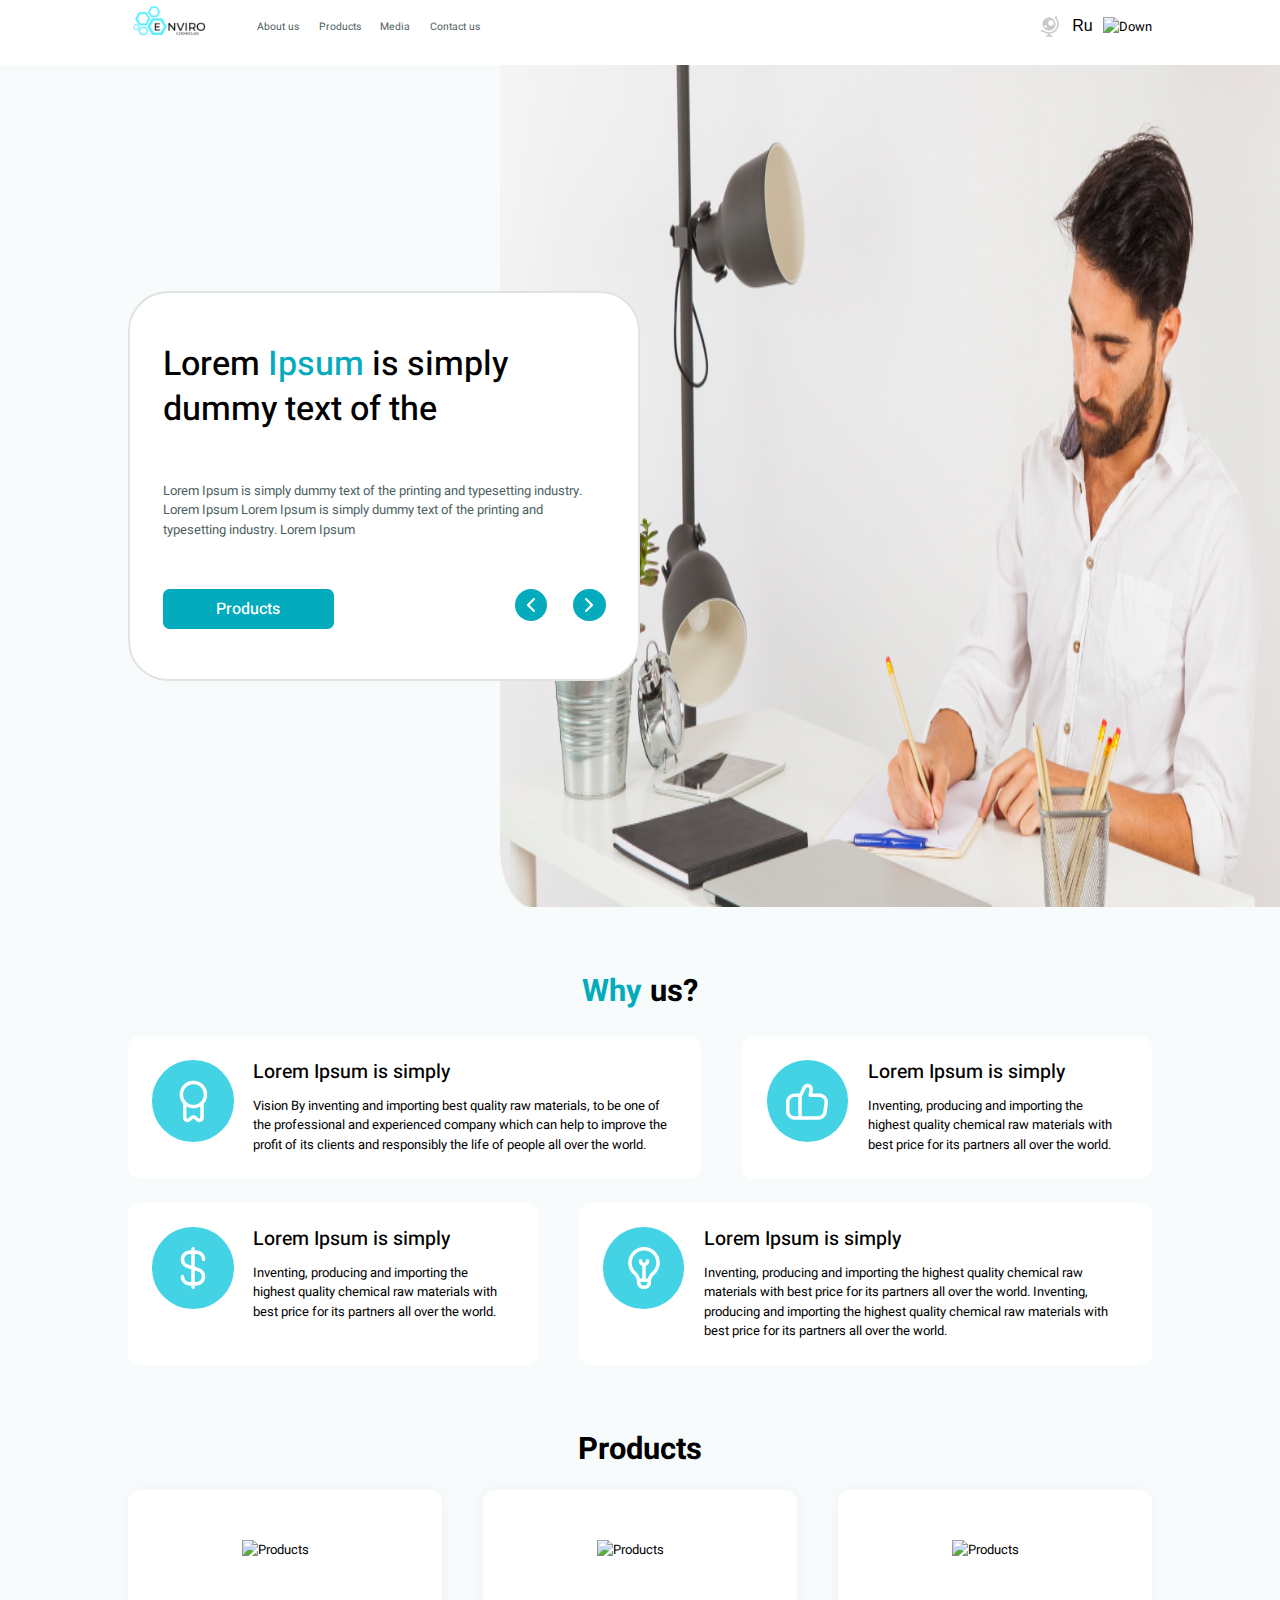
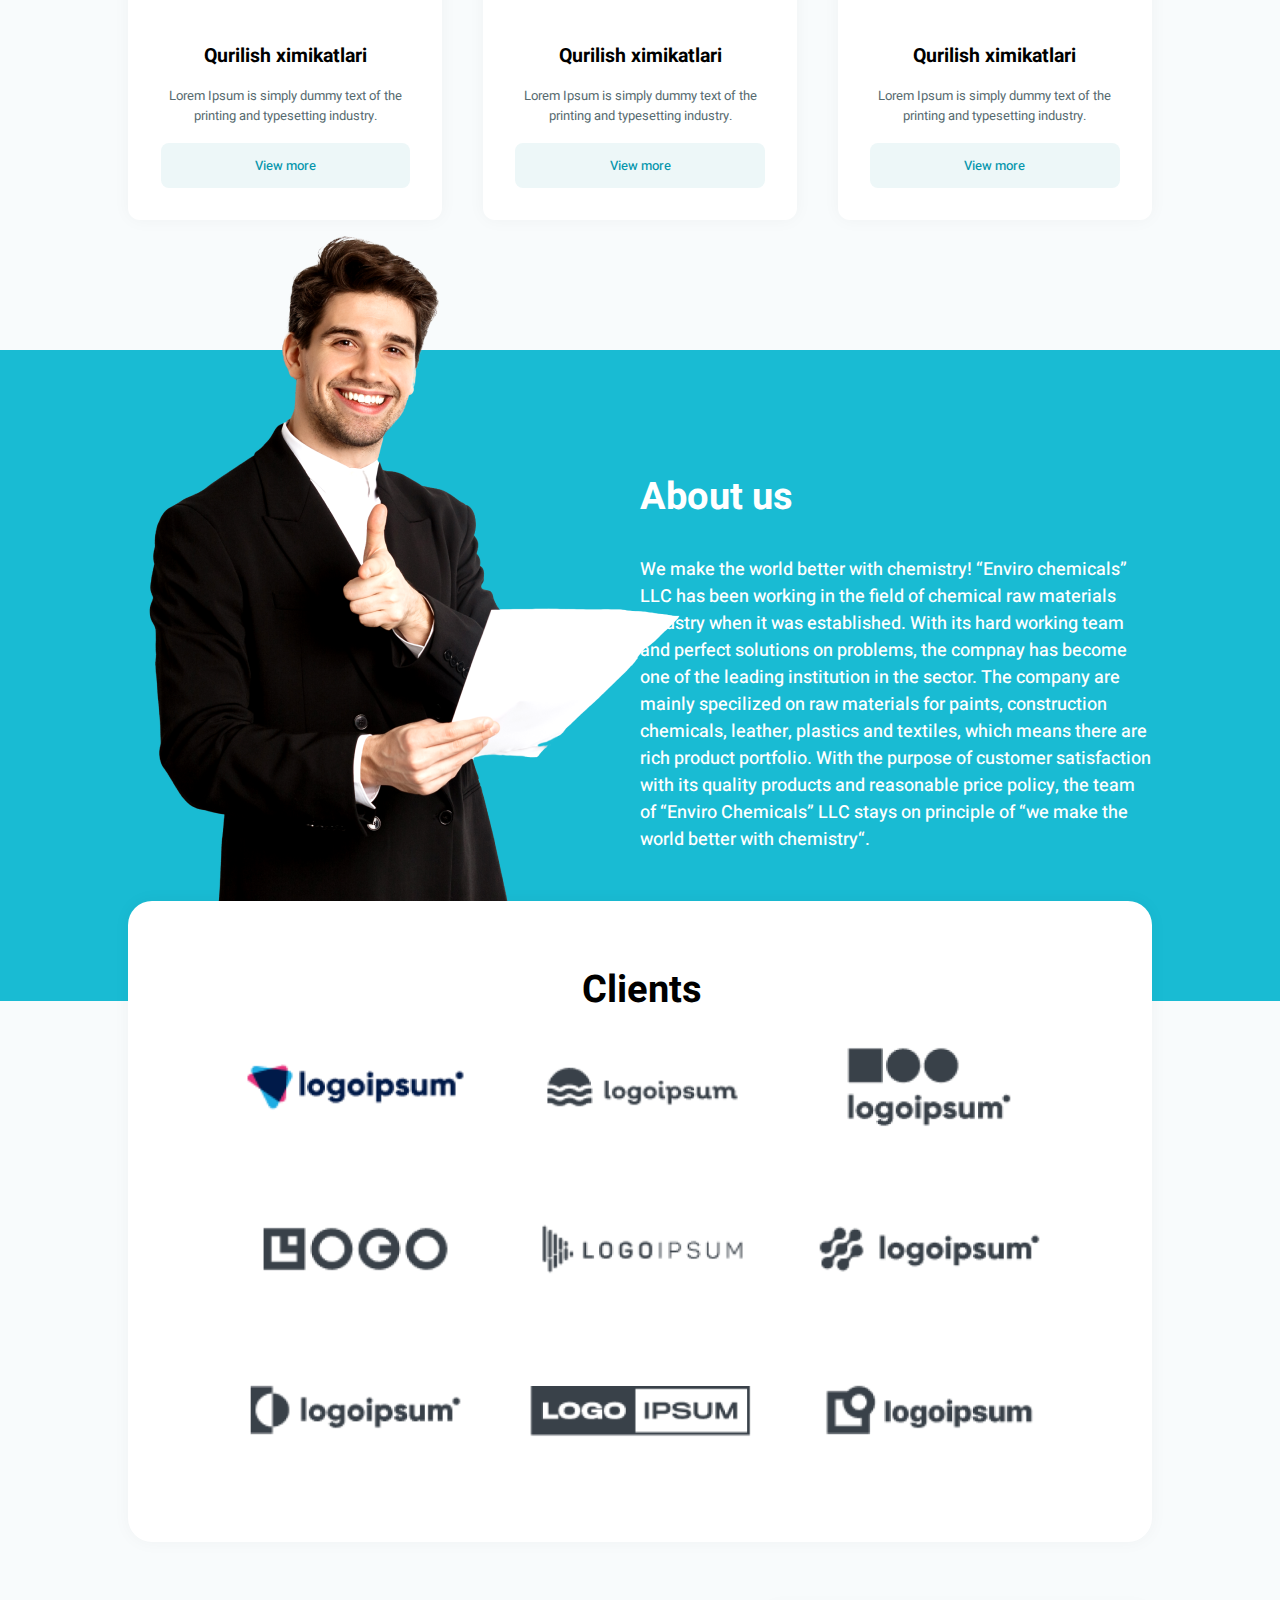
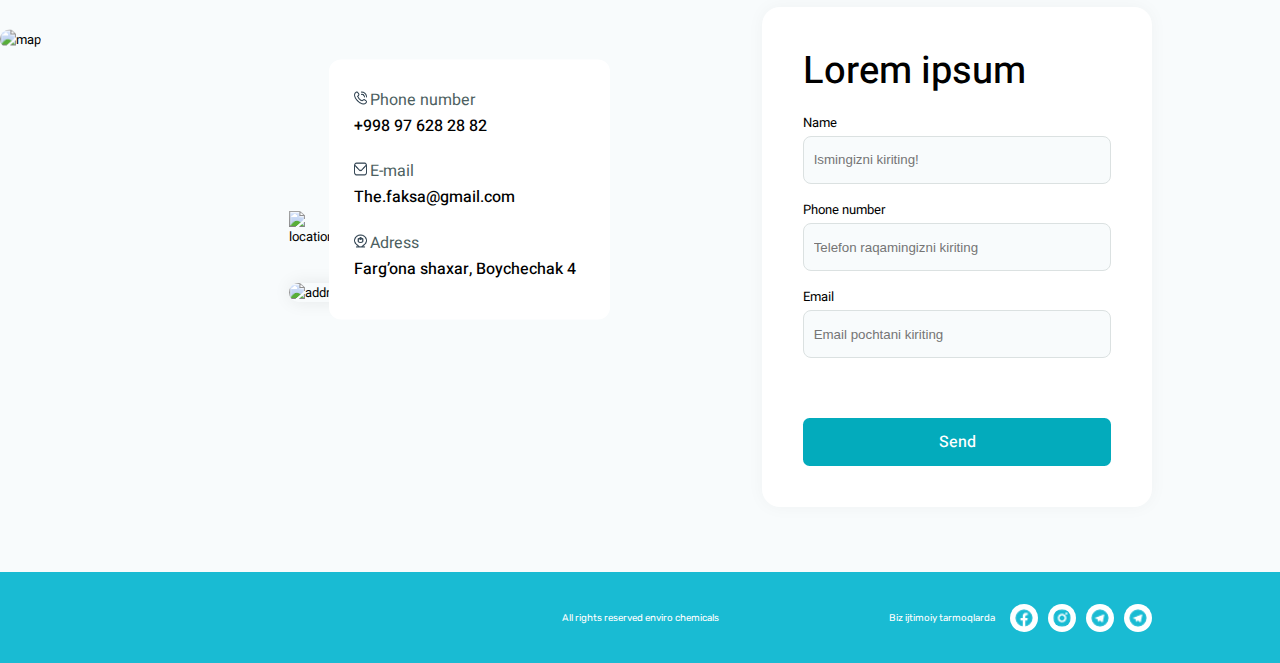
==== commit d4c3c1d7: "finished website" ====
--- a/index.html
+++ b/index.html
@@ -51,11 +51,20 @@
             </div>
             <div class="lang">
               <img src="./images/icons/Globe.png" alt="Globe" />
-              <select id="lang">
-                <option value="ru">Ru</option>
-                <option value="uz">Uz</option>
-                <option value="eng">En</option>
-              </select>
+              <div class="dropdown">
+                <div class="drop_btn flex align_center justify_center">
+                  <button class="dropbtn_item" onclick="openDrop()">Ru</button>
+                  <img
+                    src="./Images/icons/fi-rr-angle-small-down.png"
+                    alt="Down"
+                    onclick="openDrop()"
+                  />
+                </div>
+                <div class="dropdown-content none" id="dropdown-content">
+                  <a href="#">Uz</a>
+                  <a href="#">Eng</a>
+                </div>
+              </div>
             </div>
           </div>
         </div>
@@ -252,13 +261,17 @@
         <div class="container">
           <div class="all_csection">
             <h1>Clients</h1>
-            <div class="clients_logos">
-              <button class="btn left_arr clients_btn_left">
-                <img src="./images/icons/allow_right.png" alt="" />
-              </button>
-              <button class="btn right_arr clients_btn_right">
-                <img src="./images/icons/allow_right.png" alt="" />
-              </button>
+            <div
+              class="clients_logos flex flex_column justify_center align_center"
+            >
+              <div class="slider_btn">
+                <button class="btn left_arr clients_btn_left">
+                  <img src="./images/icons/allow_right.png" alt="" />
+                </button>
+                <button class="btn right_arr clients_btn_right">
+                  <img src="./images/icons/allow_right.png" alt="" />
+                </button>
+              </div>
               <div class="client_logos_img">
                 <img
                   src="./images/logoIPsum.png"
--- a/CSS/style.css
+++ b/CSS/style.css
@@ -18,9 +18,8 @@
 }
 body {
   font-family: "Heebo", sans-serif;
-  background: #eaeaea;
-  width: 100%;
-  height: 100%;
+  background: #f8fbfc;
+  width: 100%;
 }
 
 .container {
@@ -106,8 +105,8 @@
 }
 /* =============GLOBAL STYLES============= */
 nav {
-  width: 100vw;
-  height: 4.0625rem;
+  width: 100%;
+  height: 65px;
   background-color: #fff;
 }
 .navbar {
@@ -159,33 +158,54 @@
   color: #43d3e5;
 }
 .lang {
-  margin-left: 380px;
-  display: flex;
-  justify-content: space-between;
+  display: flex;
+  justify-content: center;
   align-items: center;
 }
-.lang select {
+.dropbtn_item {
+  background-color: transparent;
+  color: black;
+  font-size: 16px;
   border: none;
+  padding: 0 0.8rem;
+}
+.dropdown {
+  position: relative;
+  display: flex;
+  justify-content: center;
+  align-items: center;
+}
+.drop_btn button, .drop_btn img {
+  cursor: pointer;
+}
+
+.dropdown-content {
+  flex-direction: column;
+  position: absolute;
+  box-shadow: 0px 0px 18px rgba(0, 0, 0, 0.08);
+  border-radius: 8px;
+  top: 150%;
+  z-index: 10;
   background-color: white;
-  font-family: "Heebo";
-  font-style: normal;
-  font-weight: 500;
+  padding: 0.7rem 2.1rem;
+}
+
+.dropdown-content a {
+  font-family: "Heebo";
+  font-style: normal;
+  text-decoration: none;
+  font-weight: 400;
   font-size: 16px;
-  line-height: 150%;
-  color: #000;
-  outline: none;
-  margin-left: 5px;
-}
-.lang select option {
-  font-family: "Heebo";
-  font-style: normal;
-  font-weight: 500;
-  font-size: 16px;
-  line-height: 150%;
-  color: #000;
-  padding: 5px;
-  border: none;
-  background-color: #fff;
+  line-height: 130%;
+  color: #000000;
+  margin-bottom: 1.125rem;
+}
+.dropdown-content a:last-child {
+  margin-bottom: 0;
+}
+
+.dropdown-content a:hover {
+  color: #43d3e5;
 }
 /* ======================================NAVBAR END============= */
 /* ======================= BANNER START============== */
@@ -194,7 +214,7 @@
   display: flex;
   align-items: center;
   position: relative;
-  width: 100vw;
+  width: 100%;
   height: 93.5vh;
 }
 .bimgper {
@@ -202,7 +222,7 @@
   top: 0;
   right: 0;
   z-index: -1;
-  width: 67%;
+  width: 60rem;
   height: 100%;
 }
 .products_change {
@@ -232,15 +252,11 @@
 }
 .products_btn {
   width: 100%;
+  position: relative;
 }
 .btn_products {
   width: 13.1875rem;
   height: 3.125rem;
-}
-.sakson {
-  position: absolute;
-  top: auto;
-  left: 80%;
 }
 
 .btn_products a {
@@ -264,12 +280,16 @@
 }
 
 .slider_btn {
+  position: absolute;
+  top: 0;
+  right: 0;
   display: flex;
   justify-content: center;
   align-items: center;
 }
 /* =============HEADER SECTION END======================== */
 .why_us {
+  width: 100%;
   padding: 5rem 0;
 }
 .why_us_contents {
@@ -364,7 +384,7 @@
 
 .products {
   flex-direction: column;
-  width: 100vw;
+  width: 100%;
   padding-bottom: 10rem;
 }
 .pro_title {
@@ -417,6 +437,7 @@
 /* ===================BUILDING MATERIALS START============ */
 .building_materials {
   margin: 2rem 0;
+  width: 100%;
 }
 .btn_light {
   display: flex;
@@ -521,12 +542,7 @@
   margin-bottom: 20px;
 }
 .material .mimg img {
-  height: 13.375rem;
-  width: 100%;
-  border-radius: 12px;
-  background: linear-gradient(0deg, #dbe1e1, #dbe1e1),
-    linear-gradient(0deg, rgba(255, 255, 255, 0.2), rgba(255, 255, 255, 0.2));
-  border: 1px solid #dbe1e1;
+  width: 100%;
 }
 .material h1 {
   font-family: "Heebo";
@@ -559,12 +575,17 @@
 /* ===================BUILDING MATERIALS END============ */
 
 /* ===================BUILDING DATAS START============ */
+.material_data2_all {
+  position: relative;
+  width: 100%;
+  left: 0;
+}
 .building_datas {
   margin: 2rem 0;
 }
 .buildbtn {
-  width: 307px;
-  height: 48px;
+  width: 19.1875rem;
+  height: 3rem;
 }
 .left_arrp {
   width: 2.5rem;
@@ -663,8 +684,9 @@
   align-items: center;
   background: #19bbd3;
   height: 651px;
-  width: 100vw;
+  width: 100%;
   position: relative;
+  left: 0;
   z-index: -1;
 }
 .about_contents {
@@ -710,7 +732,7 @@
 .clients {
   display: flex;
   justify-content: center;
-  width: 100vw;
+  width: 100%;
   padding-bottom: 5rem;
 }
 .mnone {
@@ -738,7 +760,7 @@
   font-family: "Heebo";
   font-style: normal;
   font-weight: 700;
-  font-size: 2.375rem;
+  font-size: 38px;
   line-height: 130%;
 }
 .client_logos_img {
@@ -871,13 +893,13 @@
 }
 
 .footer h1 {
-  position: absolute;
   color: #fff;
   font-family: "Rubik";
   font-style: normal;
   font-weight: 400;
   font-size: 0.75rem;
   line-height: 14px;
+  position: absolute;
 }
 .socials h2 {
   font-family: "Rubik";
@@ -1005,7 +1027,7 @@
 
 /* ======================================MEDIA SECTION ============== */
 .media {
-  width: 100vw;
+  width: 100%;
   margin-bottom: 5rem;
 }
 .media h1 {
@@ -1028,11 +1050,11 @@
   margin-top: 40px;
 }
 .mediaImg_item {
-  position: relative;
-  overflow: hidden;
   width: 590px;
   height: 472px;
   border-radius: 12px;
+  overflow: hidden;
+  position: relative;
 }
 .media_left img,
 .media_right img {
@@ -1085,11 +1107,37 @@
   html {
     font-size: 13px;
   }
+  .menu ul li a {
+    font-size: 0.8rem;
+  }
   .products_change {
     height: 30rem;
   }
   .material {
     width: 20rem;
+  }
+  .img_datas img {
+    width: 30rem;
+    height: auto;
+  }
+  .characters h1 {
+    font-size: 1.7rem;
+  }
+  .characs {
+    width: 28rem;
+    height: 10rem;
+  }
+  .characs p {
+    font-size: 0.9rem;
+  }
+  .paragrapgh {
+    width: 25rem;
+  }
+  .characters {
+    height: 23rem;
+  }
+  .form_section {
+    width: 30rem;
   }
 }
 
@@ -1101,6 +1149,7 @@
     flex-direction: column;
     justify-content: center;
     align-items: center;
+    width: 95%;
   }
   /* ========================NAVBAR RESPONSIVE START================= */
   .burger_menu {
@@ -1173,8 +1222,8 @@
     left: 50%;
     top: 12px;
     transform: translate(-50%, 0);
-    width: 335px;
-    height: 263px;
+    width: 90%;
+    height: auto;
     border-radius: 12px;
   }
   .banner_img .bimgper {
@@ -1206,12 +1255,19 @@
     display: flex;
     justify-content: center;
     align-items: center;
+    position: static;
   }
   .btn_products {
     padding: 10px 73px;
     width: 264px;
     height: 44px;
   }
+  .slider_btn {
+    justify-content: space-between;
+    width: 100%;
+    top: 50%;
+    left: 0;
+  }
   .left_arr,
   .right_arr {
     width: 32px;
@@ -1219,18 +1275,16 @@
   }
   .left_arr {
     position: absolute;
-    top: 50%;
     left: -16px;
+  }
+  .right_arr {
+    position: absolute;
+    right: -16px;
   }
   .left_arr img,
   .right_arr img {
     width: 6.4px;
     height: 11.2px;
-  }
-  .right_arr {
-    position: absolute;
-    top: 50%;
-    right: -16px;
   }
   /* ==============================banner res end=========== */
 
@@ -1285,13 +1339,8 @@
     color: #0696ac;
   }
   /* =========================================================== */
-
-  .products {
-    margin: 24px 0;
-  }
   .pro_title {
-    font-size: 20px;
-    margin: 10px 0;
+    font-size: 24px;
   }
   .products_contents {
     margin-top: 20px;
@@ -1339,6 +1388,7 @@
   .materials_datas {
     display: flex;
     flex-direction: column;
+    justify-content: center;
     align-items: center;
   }
   .bbtn1 {
@@ -1395,6 +1445,10 @@
   /* ============material datas res start======== */
   .material_data1 {
     flex-direction: column;
+    justify-content: center;
+  }
+  .img_datas {
+    width: 100%;
   }
   .img_datas img {
     width: 100%;
@@ -1432,14 +1486,15 @@
     justify-content: center;
     flex-direction: column;
     align-items: center;
-    width: 23rem;
     position: relative;
+    width: 90%;
   }
   .material_data2 {
-    width: 23rem;
+    position: relative;
   }
   .material {
-    width: 23rem;
+    width: 100%;
+    margin: 0 auto;
   }
   .left_arrp {
     position: absolute;
@@ -1491,12 +1546,12 @@
   .about_us {
     display: inline-block;
     background: #19bbd3;
-    width: 100vw;
     border-radius: 12px;
     height: 790px;
+    margin-bottom: 2rem;
   }
   .about_content2 {
-    margin: 24px 0 0 16px;
+    margin: 24px 0 0 32px;
     width: 100%;
     color: #fff;
   }
@@ -1529,15 +1584,14 @@
     box-shadow: 0px 0px 18px rgb(0 0 0 / 4%);
     border-radius: 24px;
     width: 100%;
-    height: 259px;
     margin-top: 24px;
     margin-bottom: 30px;
     padding: 24px 21px;
   }
   .all_csection h1 {
-    font-size: 20px;
     margin: 0;
     text-align: left;
+    font-size: 20px;
   }
   .clients_btn_left,
   .clients_btn_right {
@@ -1556,8 +1610,9 @@
   }
   .client_logos_img img {
     width: 335px;
-    height: 166px;
+    height: 166.08px;
     display: none;
+    margin-bottom: 0;
   }
   .client_logos_img img:first-child {
     display: block;
@@ -1635,9 +1690,7 @@
   /* ===========================address section res end================= */
 
   .footer {
-    width: 100%;
-    height: 91px;
-    background: #19bbd3;
+    height: 89px;
     align-items: center;
     justify-content: center;
     flex-direction: column;
@@ -1646,14 +1699,23 @@
     position: static;
     font-size: 12px;
     line-height: 14px;
-    margin-right: 0;
-    margin-bottom: 1.5rem;
+    margin-bottom: 18px;
   }
   .socials {
     margin-left: 0px;
   }
+  .socials ul li a {
+    width: 24px;
+    height: 24px;
+    padding: 0;
+  }
+  .socials ul li a img {
+    width: 15px;
+    height: 15px;
+  }
   /* ===========================Media section================= */
   .media h1 {
+    width: 100%;
     font-size: 24px;
   }
   .first_row,
@@ -1665,14 +1727,15 @@
   }
   .media_left,
   .media_right {
-    width: 100%;
+    width: 335px;
+    height: 268px;
   }
   .media_left img,
   .media_right img {
     width: 100%;
-    height: auto;
-  }
-  .media_left img {
+    height: 100%;
+  }
+  .media_left {
     margin-bottom: 18px;
   }
   .second_row {
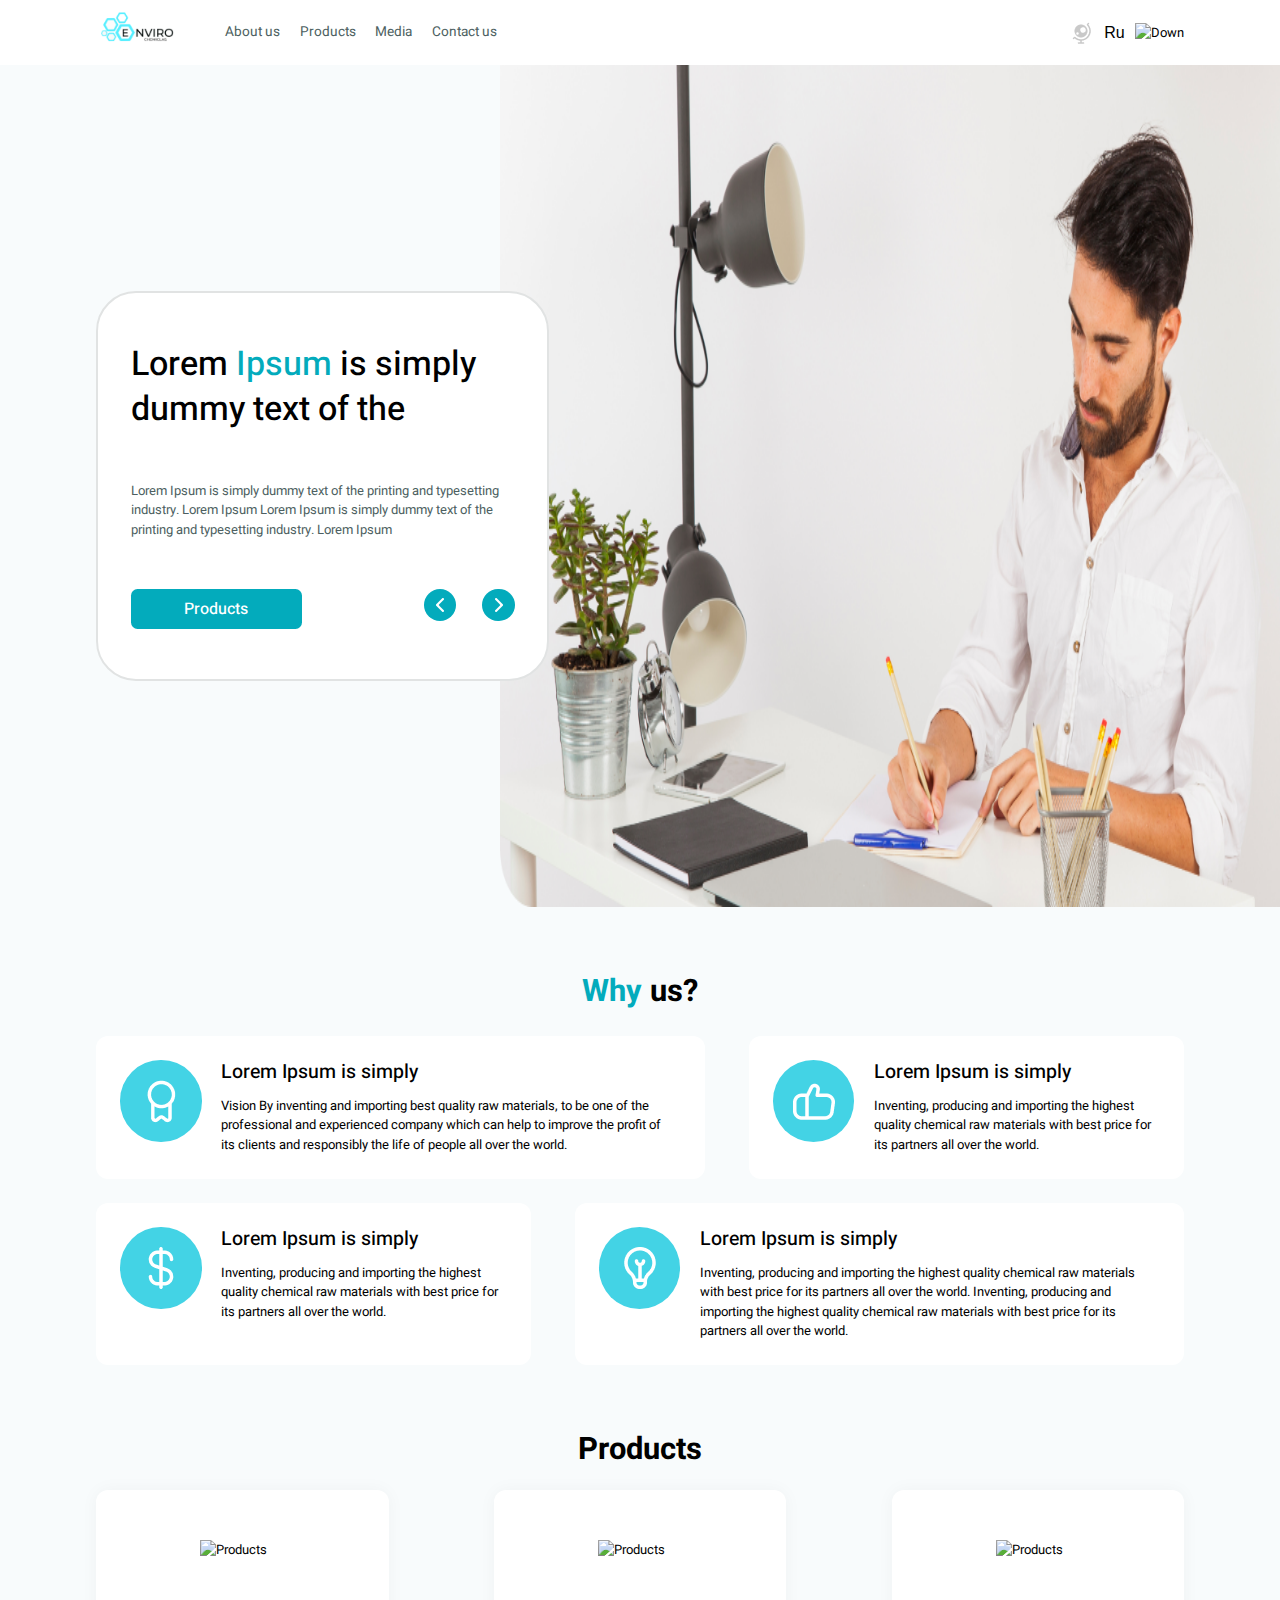
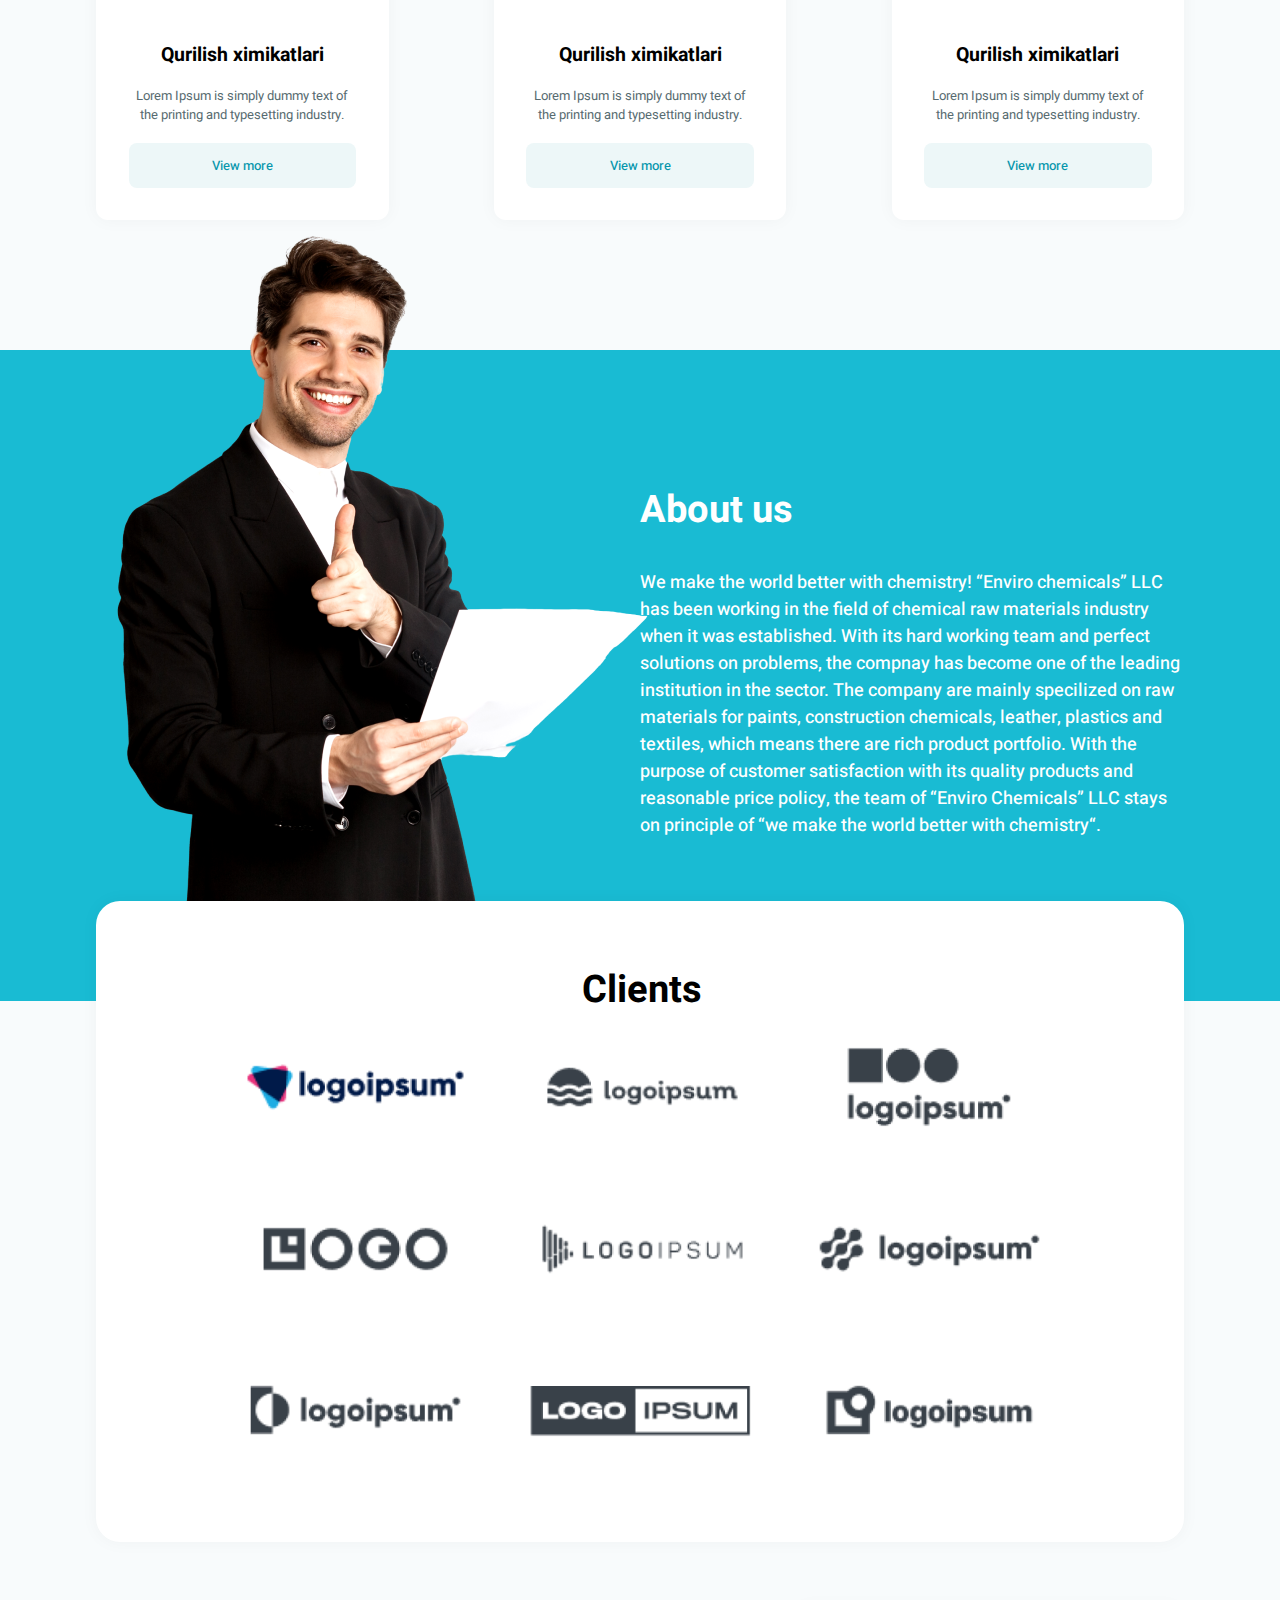
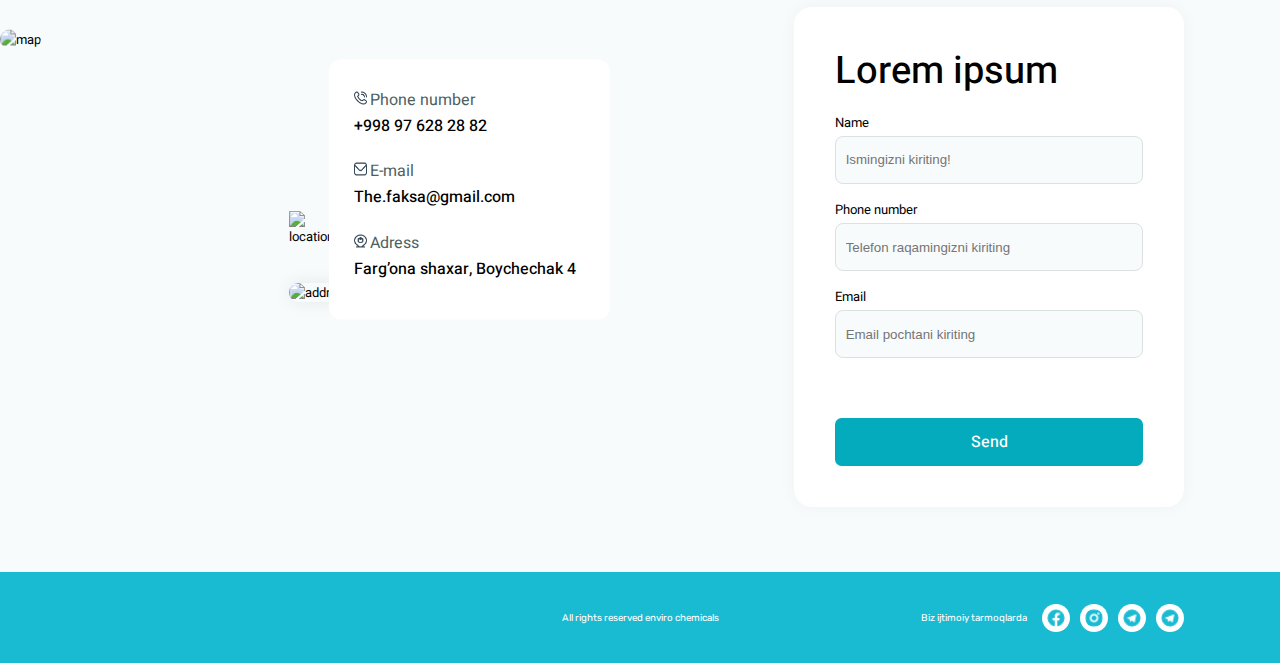
==== commit 9b3bca41: "changed form contact" ====
--- a/index.html
+++ b/index.html
@@ -70,35 +70,64 @@
         </div>
       </nav>
 
-      <div class="banner justify_center">
-        <div class="container">
-          <div class="products_change flex justify_evenly align_center">
-            <h1 class="prodtitle">
-              Lorem <span class="ublue">Ipsum </span> is simply dummy text of
-              the
-            </h1>
-            <p>
-              Lorem Ipsum is simply dummy text of the printing and typesetting
-              industry. Lorem Ipsum Lorem Ipsum is simply dummy text of the
-              printing and typesetting industry. Lorem Ipsum
-            </p>
-
-            <div class="products_btn flex align_center justify_between">
-              <button class="btn btn_products">
-                <a href="./products.html">Products</a>
-              </button>
-              <div class="slider_btn">
-                <button class="btn left_arr">
-                  <img src="./images/icons/allow_right.png" alt="<" />
-                </button>
-                <button class="btn right_arr">
-                  <img src="./images/icons/allow_right.png" alt=">" />
-                </button>
-              </div>
-            </div>
-          </div>
-        </div>
-        <img src="./images/header_person.png" alt="Person" class="bimgper" />
+      <div class="banner flex justify_center">
+        <div class="container flex">
+          <div class="banner_items flex justify_between align_center">
+            <div class="bannerItems_anim" id="banner-animate">
+              <div class="products_change flex justify_evenly align_center">
+                <h1 class="prodtitle">
+                  Lorem <span class="ublue">Ipsum </span> is simply dummy text
+                  of the
+                </h1>
+                <p>
+                  Lorem Ipsum is simply dummy text of the printing and
+                  typesetting industry. Lorem Ipsum Lorem Ipsum is simply dummy
+                  text of the printing and typesetting industry. Lorem Ipsum
+                </p>
+
+                <div class="products_btn flex align_center justify_between">
+                  <button class="btn btn_products">
+                    <a href="./products.html">Products</a>
+                  </button>
+                  <div class="slider_btn">
+                    <button class="btn left_arr">
+                      <img src="./images/icons/allow_right.png" alt="<" />
+                    </button>
+                    <button class="btn right_arr" onclick="rightSlider()">
+                      <img src="./images/icons/allow_right.png" alt=">" />
+                    </button>
+                  </div>
+                </div>
+              </div>
+              <div class="products_change flex justify_evenly align_center">
+                <h1 class="prodtitle">
+                  Lorem <span class="ublue">Ipsum </span> is simply dummy text
+                  of the
+                </h1>
+                <p>
+                  Lorem Ipsum is simply dummy text of the printing and
+                  typesetting industry. Lorem Ipsum Lorem Ipsum is simply dummy
+                  text of the printing and typesetting industry. Lorem Ipsum
+                </p>
+
+                <div class="products_btn flex align_center justify_between">
+                  <button class="btn btn_products">
+                    <a href="./products.html">Products</a>
+                  </button>
+                  <div class="slider_btn">
+                    <button class="btn left_arr" onclick="leftSlider()">
+                      <img src="./images/icons/allow_right.png" alt="<" />
+                    </button>
+                    <button class="btn right_arr" onclick="rightSlider()">
+                      <img src="./images/icons/allow_right.png" alt=">" />
+                    </button>
+                  </div>
+                </div>
+              </div>
+            </div>
+          </div>
+          <img src="./images/header_person.png" alt="Person" class="bimgper" />
+        </div>
       </div>
     </header>
 
@@ -369,14 +398,16 @@
                     type="text"
                     id="name"
                     placeholder="Ismingizni kiriting!"
+                    required
                   />
                 </div>
                 <div class="number">
                   <label>Phone number</label>
                   <input
-                    type="text"
+                    type="number"
                     id="number"
                     placeholder="Telefon raqamingizni kiriting"
+                    required
                   />
                 </div>
                 <div class="email">
@@ -385,6 +416,7 @@
                     type="email"
                     id="email"
                     placeholder="Email pochtani kiriting"
+                    required
                   />
                 </div>
                 <button class="btn send" id="send">Send</button>
@@ -436,13 +468,36 @@
         <button class="close" id="close">
           <img src="./images/close.png" alt="x" />
         </button>
-        <label>Ism</label>
-        <input type="text" placeholder="Ismingizni kiriting!" />
-        <label>Telefon raqami </label>
-        <input type="text" value="+998" />
-        <label>Mail</label>
-        <input type="text" placeholder="Email pochtangizni kiriting!" />
-        <button class="btn send" id="send-next">Send</button>
+        <form class="form">
+          <div class="name">
+            <label>Name</label>
+            <input
+              type="text"
+              id="name"
+              placeholder="Ismingizni kiriting!"
+              required
+            />
+          </div>
+          <div class="number">
+            <label>Phone number</label>
+            <input
+              type="number"
+              id="number"
+              placeholder="Telefon raqamingizni kiriting"
+              required
+            />
+          </div>
+          <div class="email">
+            <label>Email</label>
+            <input
+              type="email"
+              id="email"
+              placeholder="Email pochtani kiriting"
+              required
+            />
+          </div>
+          <button class="btn send" id="send-next">Send</button>
+        </form>
       </div>
     </div>
 
--- a/CSS/style.css
+++ b/CSS/style.css
@@ -113,7 +113,6 @@
   display: flex;
   justify-content: space-between;
   align-items: center;
-  height: 4.0625rem;
   width: 100%;
 }
 
@@ -175,7 +174,8 @@
   justify-content: center;
   align-items: center;
 }
-.drop_btn button, .drop_btn img {
+.drop_btn button,
+.drop_btn img {
   cursor: pointer;
 }
 
@@ -185,6 +185,7 @@
   box-shadow: 0px 0px 18px rgba(0, 0, 0, 0.08);
   border-radius: 8px;
   top: 150%;
+  left: -50%;
   z-index: 10;
   background-color: white;
   padding: 0.7rem 2.1rem;
@@ -211,11 +212,20 @@
 /* ======================= BANNER START============== */
 
 .banner {
-  display: flex;
   align-items: center;
   position: relative;
   width: 100%;
   height: 93.5vh;
+}
+.banner_items {
+  width: 34.875rem;
+  overflow: hidden;
+  height: 32.3125rem;
+  border-radius: 40px;
+}
+.bannerItems_anim {
+  display: flex;
+  transition: all 0.7s linear;
 }
 .bimgper {
   position: absolute;
@@ -227,7 +237,7 @@
 }
 .products_change {
   flex-direction: column;
-  width: 50%;
+  width: 34.875rem;
   background: #ffffff;
   border: 2px solid #e1e3e3;
   border-radius: 40px;
@@ -533,6 +543,15 @@
 .nav_bars ul li a:hover {
   color: #0696ac;
 }
+
+.slider_container {
+  width: 23rem;
+  overflow: hidden;
+  height: 32.3125rem;
+}
+.buldingItems_slide {
+  display: flex;
+}
 .material {
   padding: 1.5rem;
   width: 23rem;
@@ -876,8 +895,10 @@
   height: 48px;
   background: #f8fbfc;
   border: 1px solid #dbe1e1;
+  outline: none;
   border-radius: 8px;
   padding: 0 10px;
+  user-select: none;
 }
 .send {
   width: 100%;
@@ -1108,7 +1129,10 @@
     font-size: 13px;
   }
   .menu ul li a {
-    font-size: 0.8rem;
+    font-size: 1.05rem;
+  }
+  .container {
+    width: 85%;
   }
   .products_change {
     height: 30rem;
@@ -1133,8 +1157,12 @@
   .paragrapgh {
     width: 25rem;
   }
-  .characters {
-    height: 23rem;
+  .pro_con {
+    width: 22.5rem;
+  }
+  .pro_con img {
+    width: 6.5rem;
+    height: 6.5rem;
   }
   .form_section {
     width: 30rem;
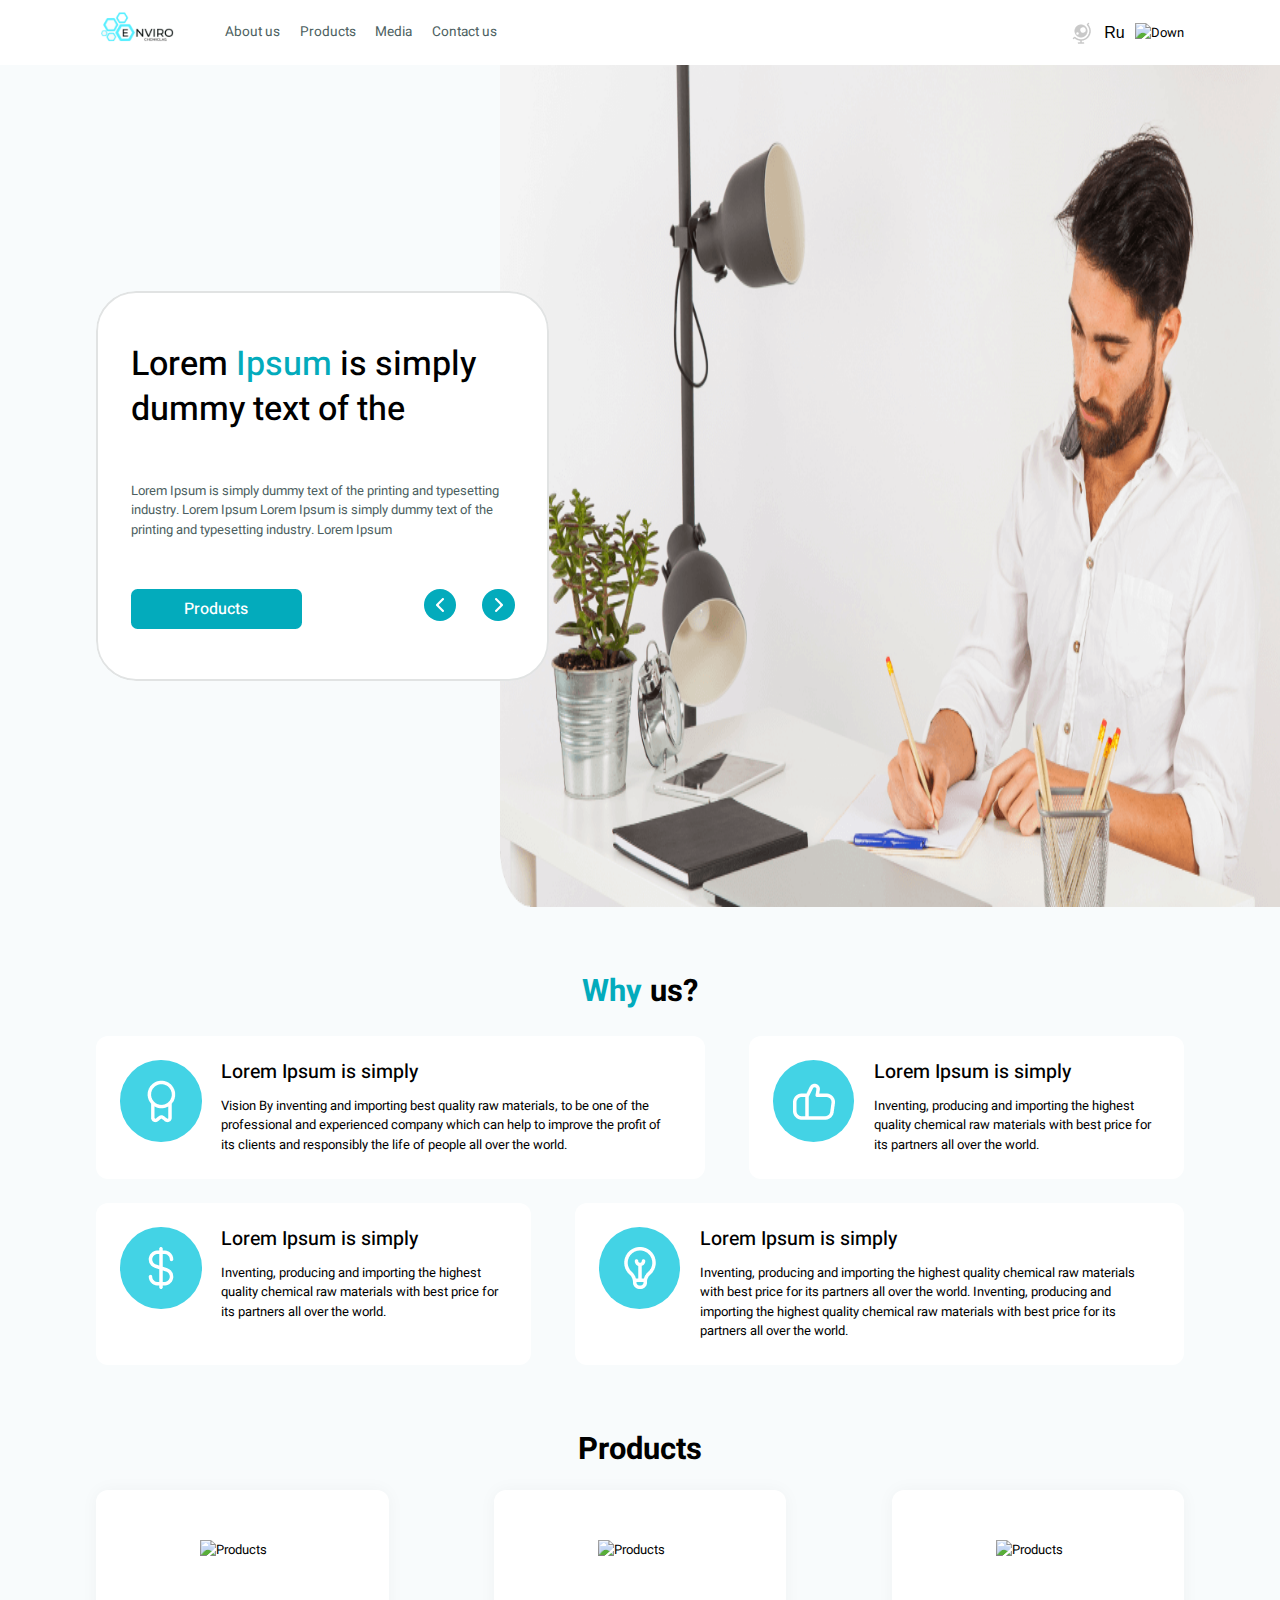
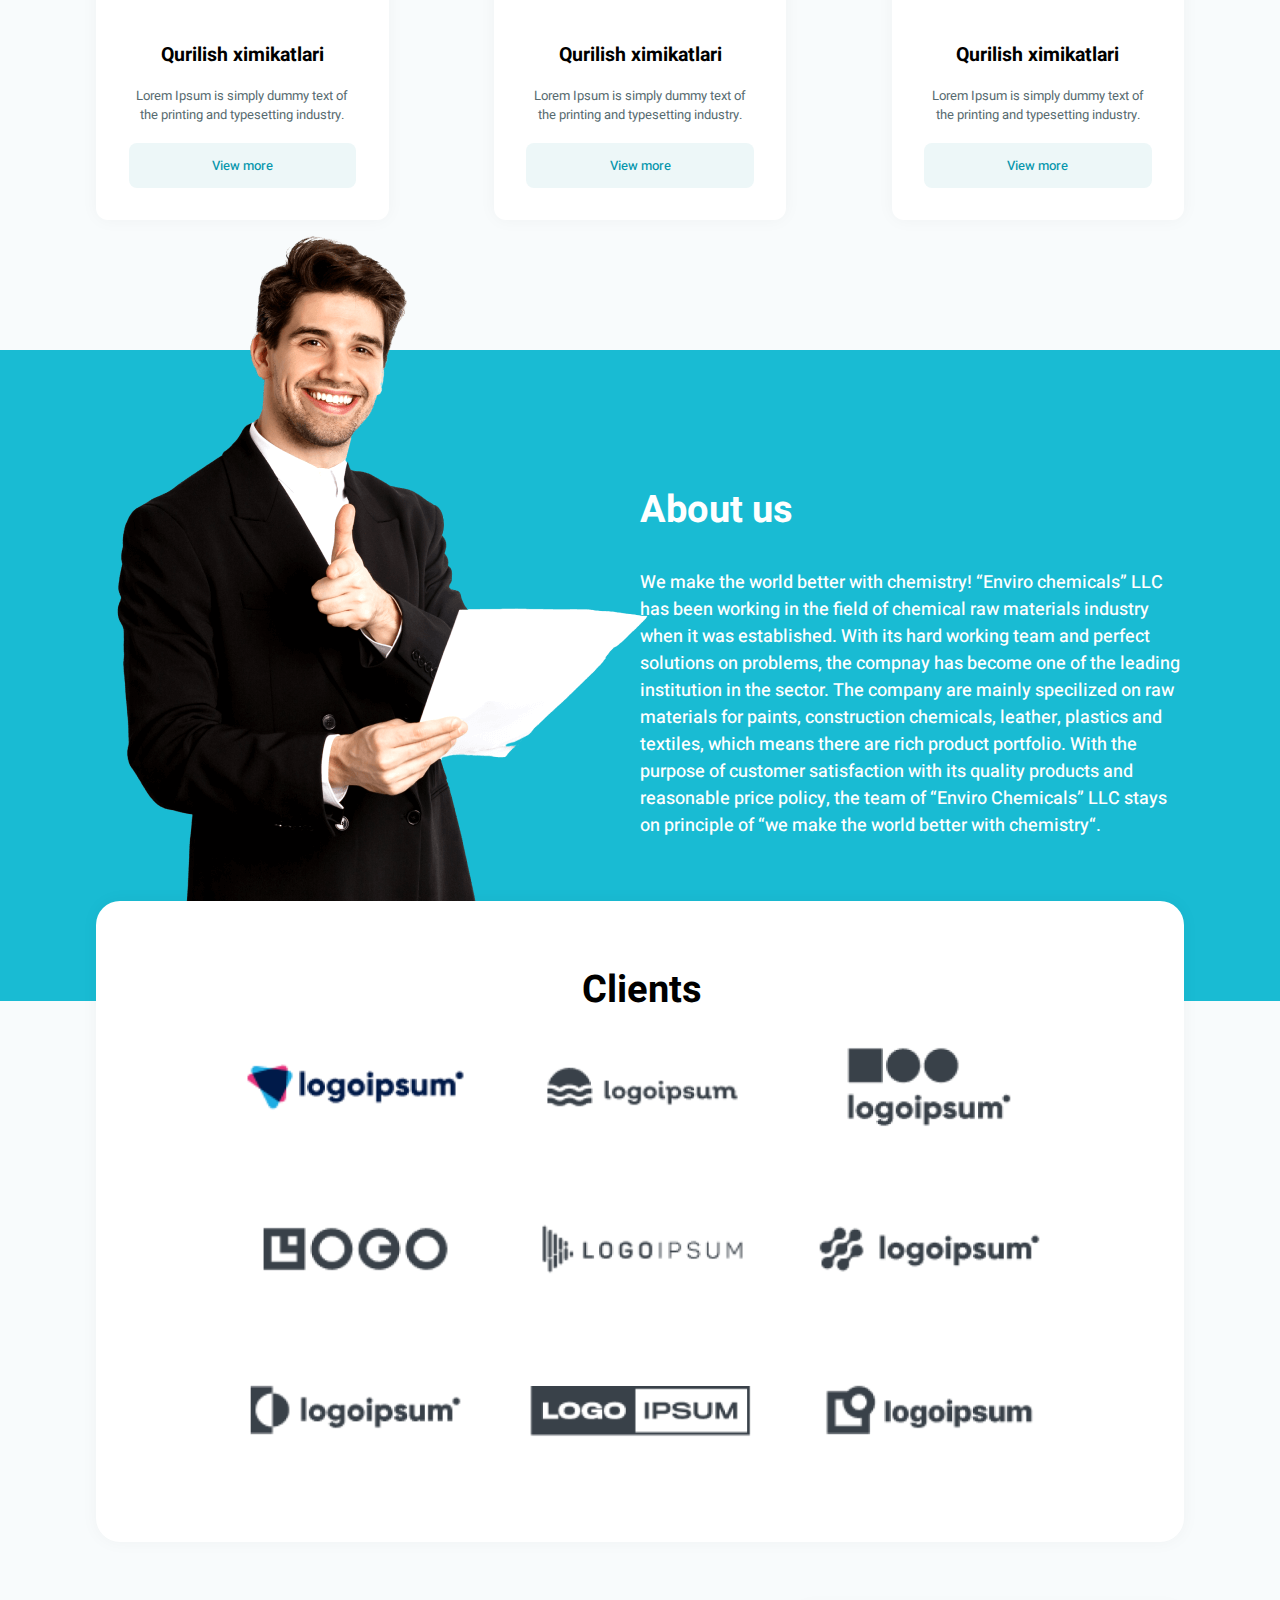
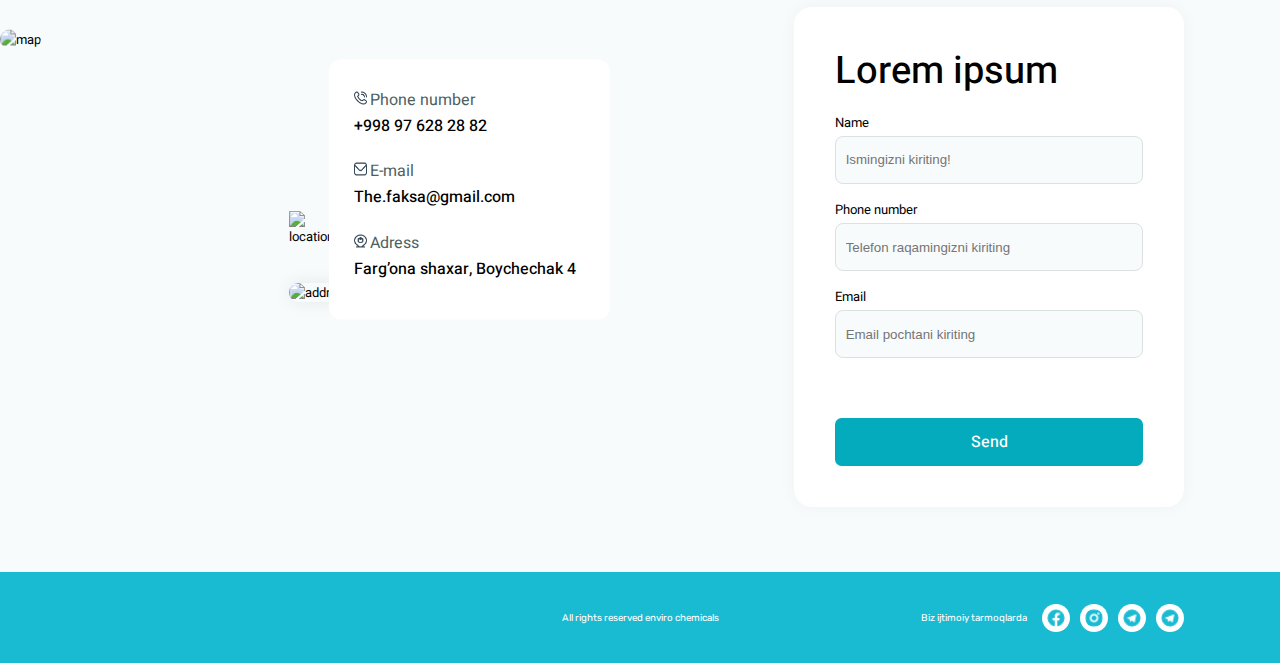
==== commit 101875c3: "finished website" ====
--- a/index.html
+++ b/index.html
@@ -50,8 +50,8 @@
               </div>
             </div>
             <div class="lang">
-              <img src="./images/icons/Globe.png" alt="Globe" />
               <div class="dropdown">
+                <img src="./images/icons/Globe.png" alt="Globe" />
                 <div class="drop_btn flex align_center justify_center">
                   <button class="dropbtn_item" onclick="openDrop()">Ru</button>
                   <img
@@ -73,58 +73,7 @@
       <div class="banner flex justify_center">
         <div class="container flex">
           <div class="banner_items flex justify_between align_center">
-            <div class="bannerItems_anim" id="banner-animate">
-              <div class="products_change flex justify_evenly align_center">
-                <h1 class="prodtitle">
-                  Lorem <span class="ublue">Ipsum </span> is simply dummy text
-                  of the
-                </h1>
-                <p>
-                  Lorem Ipsum is simply dummy text of the printing and
-                  typesetting industry. Lorem Ipsum Lorem Ipsum is simply dummy
-                  text of the printing and typesetting industry. Lorem Ipsum
-                </p>
-
-                <div class="products_btn flex align_center justify_between">
-                  <button class="btn btn_products">
-                    <a href="./products.html">Products</a>
-                  </button>
-                  <div class="slider_btn">
-                    <button class="btn left_arr">
-                      <img src="./images/icons/allow_right.png" alt="<" />
-                    </button>
-                    <button class="btn right_arr" onclick="rightSlider()">
-                      <img src="./images/icons/allow_right.png" alt=">" />
-                    </button>
-                  </div>
-                </div>
-              </div>
-              <div class="products_change flex justify_evenly align_center">
-                <h1 class="prodtitle">
-                  Lorem <span class="ublue">Ipsum </span> is simply dummy text
-                  of the
-                </h1>
-                <p>
-                  Lorem Ipsum is simply dummy text of the printing and
-                  typesetting industry. Lorem Ipsum Lorem Ipsum is simply dummy
-                  text of the printing and typesetting industry. Lorem Ipsum
-                </p>
-
-                <div class="products_btn flex align_center justify_between">
-                  <button class="btn btn_products">
-                    <a href="./products.html">Products</a>
-                  </button>
-                  <div class="slider_btn">
-                    <button class="btn left_arr" onclick="leftSlider()">
-                      <img src="./images/icons/allow_right.png" alt="<" />
-                    </button>
-                    <button class="btn right_arr" onclick="rightSlider()">
-                      <img src="./images/icons/allow_right.png" alt=">" />
-                    </button>
-                  </div>
-                </div>
-              </div>
-            </div>
+            <div class="bannerItems_anim" id="banner-animate"></div>
           </div>
           <img src="./images/header_person.png" alt="Person" class="bimgper" />
         </div>
@@ -294,60 +243,20 @@
               class="clients_logos flex flex_column justify_center align_center"
             >
               <div class="slider_btn">
-                <button class="btn left_arr clients_btn_left">
+                <button
+                  class="btn left_arr clients_btn_left"
+                  onclick="leftClientSlider()"
+                >
                   <img src="./images/icons/allow_right.png" alt="" />
                 </button>
-                <button class="btn right_arr clients_btn_right">
+                <button
+                  class="btn right_arr clients_btn_right"
+                  onclick="rightClientSlider()"
+                >
                   <img src="./images/icons/allow_right.png" alt="" />
                 </button>
               </div>
-              <div class="client_logos_img">
-                <img
-                  src="./images/logoIPsum.png"
-                  alt="logoIPsum"
-                  class="block"
-                />
-                <img
-                  src="./images/logoIPsum1.png"
-                  alt="logoIPsum"
-                  class="mnone"
-                />
-                <img
-                  src="./images/logoIPsum2.png"
-                  alt="logoIPsum"
-                  class="mnone"
-                />
-                <img
-                  src="./images/logoIPsum3.png"
-                  alt="logoIPsum"
-                  class="mnone"
-                />
-                <img
-                  src="./images/logoIPsum4.png"
-                  alt="logoIPsum"
-                  class="mnone"
-                />
-                <img
-                  src="./images/logoIPsum5.png"
-                  alt="logoIPsum"
-                  class="mnone"
-                />
-                <img
-                  src="./images/logoIPsum6.png"
-                  alt="logoIPsum"
-                  class="mnone"
-                />
-                <img
-                  src="./images/logoIPsum7.png"
-                  alt="logoIPsum"
-                  class="mnone"
-                />
-                <img
-                  src="./images/logoIPsum8.png"
-                  alt="logoIPsum"
-                  class="mnone"
-                />
-              </div>
+              <div class="client_logos_img" id="client-images"></div>
             </div>
           </div>
         </div>
--- a/CSS/style.css
+++ b/CSS/style.css
@@ -103,6 +103,9 @@
 .mt_40 {
   margin-top: 40px;
 }
+.overflow {
+  overflow: hidden;
+}
 /* =============GLOBAL STYLES============= */
 nav {
   width: 100%;
@@ -173,6 +176,7 @@
   display: flex;
   justify-content: center;
   align-items: center;
+  width: 100%;
 }
 .drop_btn button,
 .drop_btn img {
@@ -185,10 +189,11 @@
   box-shadow: 0px 0px 18px rgba(0, 0, 0, 0.08);
   border-radius: 8px;
   top: 150%;
-  left: -50%;
-  z-index: 10;
+  left: 0;
+  width: 100%;
+  z-index: 100;
   background-color: white;
-  padding: 0.7rem 2.1rem;
+  padding: 0.7rem 1.5rem;
 }
 
 .dropdown-content a {
@@ -219,13 +224,15 @@
 }
 .banner_items {
   width: 34.875rem;
+  border-radius: 40px;
   overflow: hidden;
-  height: 32.3125rem;
-  border-radius: 40px;
 }
 .bannerItems_anim {
   display: flex;
-  transition: all 0.7s linear;
+  justify-content: space-between;
+  align-items: center;
+  width: 200%;
+  transition: all 0.7s;
 }
 .bimgper {
   position: absolute;
@@ -289,7 +296,8 @@
   transform: rotate(180deg);
 }
 
-.slider_btn {
+.slider_btn,
+.slider_btn_banner {
   position: absolute;
   top: 0;
   right: 0;
@@ -543,14 +551,14 @@
 .nav_bars ul li a:hover {
   color: #0696ac;
 }
-
-.slider_container {
-  width: 23rem;
-  overflow: hidden;
-  height: 32.3125rem;
-}
-.buldingItems_slide {
-  display: flex;
+.bulding_items {
+  width: 200%;
+}
+.building_anim {
+  display: flex;
+  justify-content: space-around;
+  transition: all 0.7s linear;
+  width: 100%;
 }
 .material {
   padding: 1.5rem;
@@ -558,10 +566,11 @@
   background-color: #fff;
   border-radius: 12px;
   box-shadow: 0px 0px 18px 0px #0000000a;
-  margin-bottom: 20px;
+  margin-bottom: 1rem;
 }
 .material .mimg img {
   width: 100%;
+  height: auto;
 }
 .material h1 {
   font-family: "Heebo";
@@ -1169,7 +1178,7 @@
   }
 }
 
-@media (max-width: 560px) {
+@media (max-width: 480px) {
   html {
     font-size: 12px;
   }
@@ -1240,9 +1249,14 @@
 
   .banner {
     display: flex;
-    justify-content: center;
-    align-items: center;
-    height: 500px;
+    align-items: flex-end;
+    height: 450px;
+  }
+
+  .banner_items {
+    position: relative;
+    width: 317px;
+    border-radius: 12px;
   }
 
   .bimgper {
@@ -1256,26 +1270,24 @@
   }
   .banner_img .bimgper {
     width: 335px;
-    height: 237px;
     border-radius: 10px;
   }
 
   .products_change {
-    position: absolute;
-    bottom: 0;
-    width: 311px;
+    position: relative;
+    width: 317px;
     height: 288px;
     background: #ffffff;
     border: 2px solid #e1e3e3;
-    border-radius: 24px;
-    padding: 20px 20px;
+    border-radius: 12px;
+    padding: 20px 37px;
   }
   .prodtitle {
-    font-size: 24px;
+    font-size: 22px;
     padding: 10px 0;
   }
   .products_change p {
-    font-size: 14px;
+    font-size: 12px;
     padding: 0 0;
     margin-bottom: 15px;
   }
@@ -1291,23 +1303,23 @@
     height: 44px;
   }
   .slider_btn {
-    justify-content: space-between;
     width: 100%;
     top: 50%;
     left: 0;
+    transform: translate(0, -50%);
+    justify-content: space-between;
+    z-index: 10;
+  }
+  .slider_btn_banner {
+    width: 100%;
+    justify-content: space-between;
+    top: 50%;
+    transform: translate(0, -50%);
   }
   .left_arr,
   .right_arr {
     width: 32px;
     height: 32px;
-  }
-  .left_arr {
-    position: absolute;
-    left: -16px;
-  }
-  .right_arr {
-    position: absolute;
-    right: -16px;
   }
   .left_arr img,
   .right_arr img {
@@ -1398,11 +1410,10 @@
   }
   .building_materials {
     margin-top: 0;
-    overflow: hidden;
   }
   .material_navigation {
-    padding: 2.25rem 0 0 1.25rem;
-    width: 100vw;
+    padding: 2rem 0 0 1rem;
+    width: 100%;
     background-color: white;
     margin-bottom: 2rem;
   }
@@ -1418,6 +1429,12 @@
     flex-direction: column;
     justify-content: center;
     align-items: center;
+  }
+  .bulding_items {
+    width: 600%;
+  }
+  .build_container {
+    width: 100%;
   }
   .bbtn1 {
     display: none;
@@ -1452,7 +1469,6 @@
   .active::after {
     content: "";
     position: absolute;
-    bottom: 0;
     top: 100%;
     left: 0;
     width: 100%;
@@ -1464,7 +1480,7 @@
   }
 
   .material_navigation h1 {
-    font-size: 24px;
+    font-size: 22px;
   }
   .material h1 {
     font-size: 20px;
@@ -1515,14 +1531,17 @@
     flex-direction: column;
     align-items: center;
     position: relative;
-    width: 90%;
   }
   .material_data2 {
     position: relative;
   }
+  .material_section {
+    display: flex;
+    flex-direction: column;
+    align-items: center;
+  }
   .material {
     width: 100%;
-    margin: 0 auto;
   }
   .left_arrp {
     position: absolute;
@@ -1603,8 +1622,7 @@
     width: 100%;
   }
   .clients {
-    position: relative;
-    height: 330px;
+    padding-bottom: 0;
   }
   .all_csection {
     display: flex;
@@ -1614,7 +1632,7 @@
     width: 100%;
     margin-top: 24px;
     margin-bottom: 30px;
-    padding: 24px 21px;
+    padding: 28px;
   }
   .all_csection h1 {
     margin: 0;
@@ -1624,7 +1642,6 @@
   .clients_btn_left,
   .clients_btn_right {
     display: inline-block;
-    transform: translate(0, -50%);
   }
   .clients_btn_right {
     right: 9px;
@@ -1632,24 +1649,20 @@
   .clients_btn_left {
     left: 9px;
   }
+  .clients_logos {
+    position: relative;
+    overflow: hidden;
+    padding: 0 32px;
+  }
   .client_logos_img {
     display: flex;
-    justify-content: center;
+    transition: all 0.7s;
+    width: 350px;
   }
   .client_logos_img img {
-    width: 335px;
-    height: 166.08px;
-    display: none;
+    width: 100%;
+    height: auto;
     margin-bottom: 0;
-  }
-  .client_logos_img img:first-child {
-    display: block;
-  }
-  .block {
-    display: block;
-  }
-  .none {
-    display: none;
   }
 
   /* =====================================CLIENTS SECTION RES END====================== */
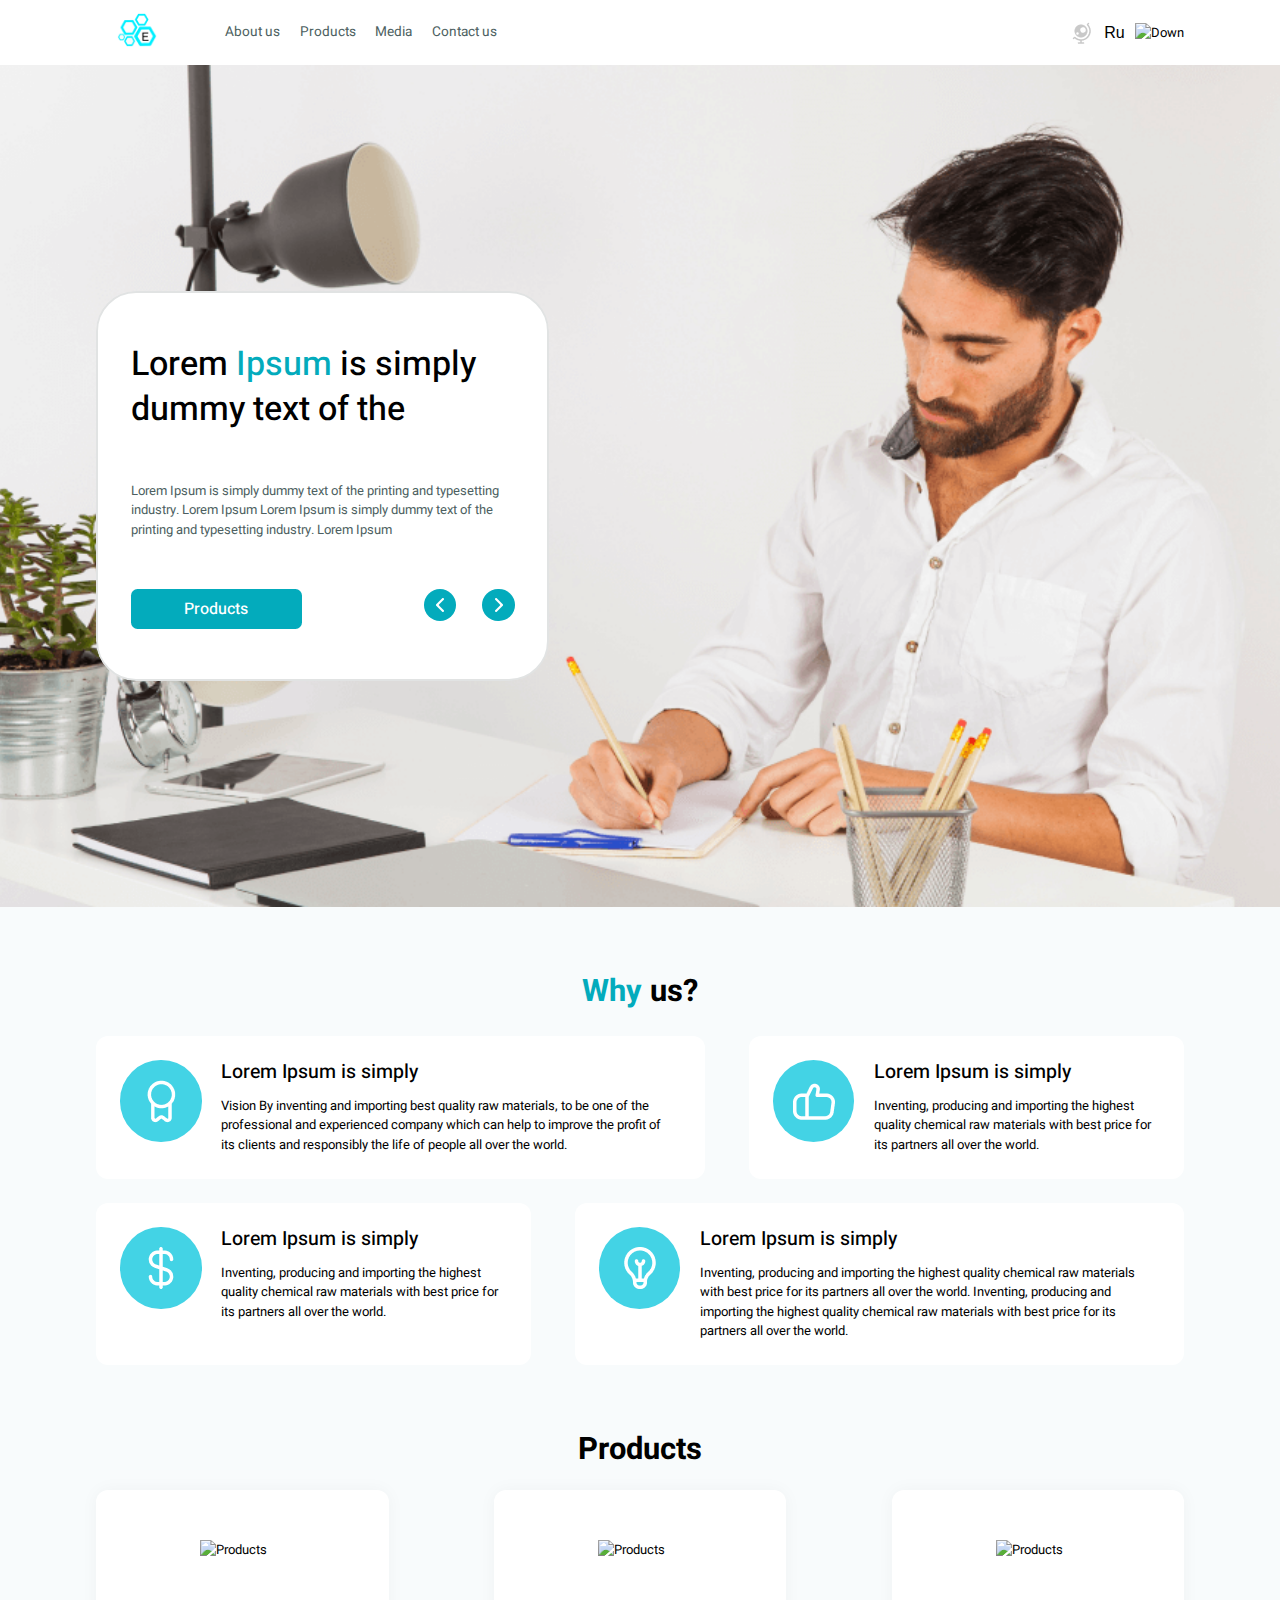
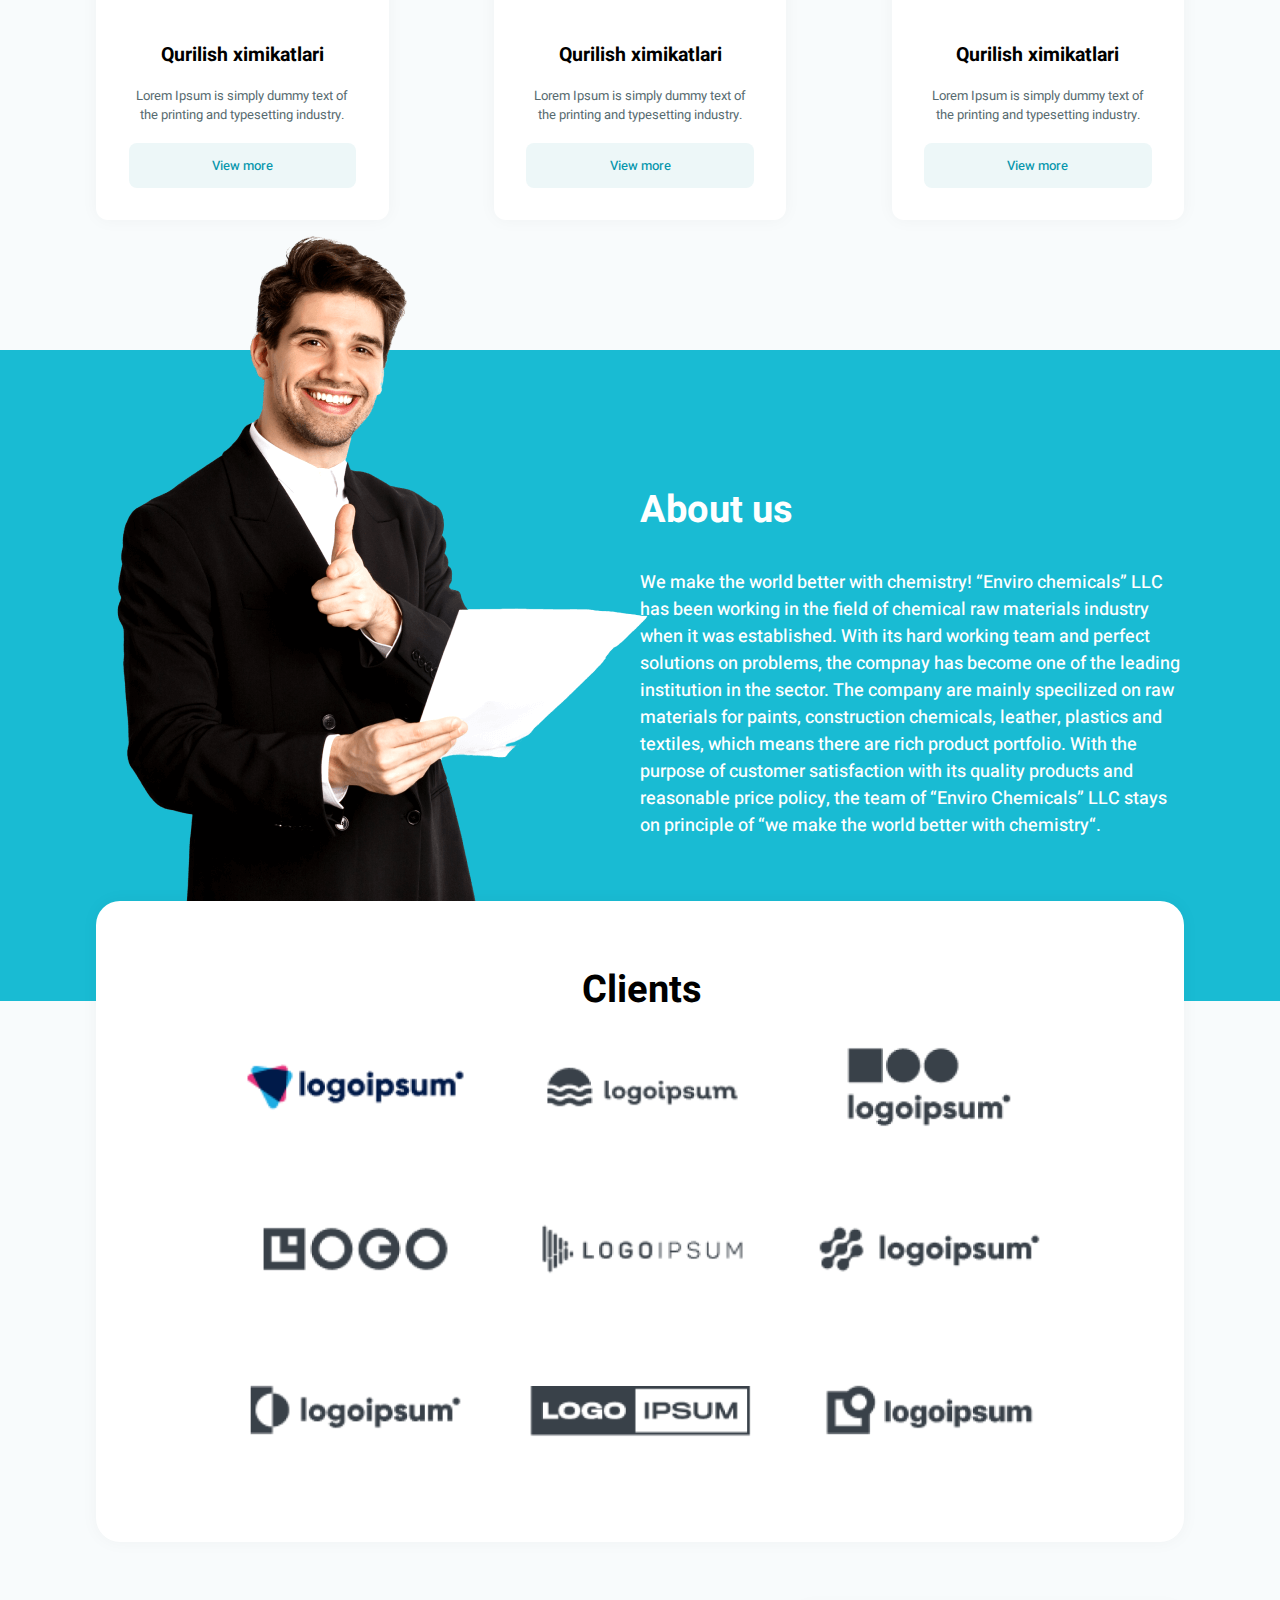
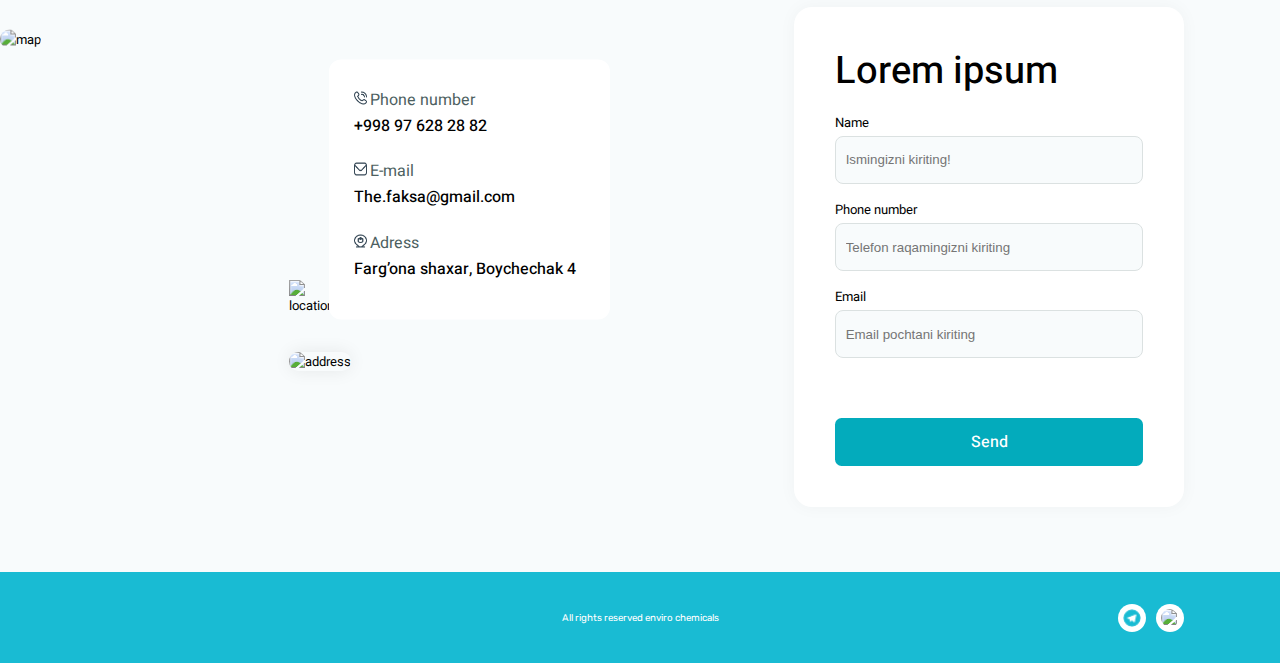
==== commit 90ff8f1a: "fixed buttons" ====
--- a/index.html
+++ b/index.html
@@ -6,8 +6,32 @@
     <meta name="viewport" content="width=device-width, initial-scale=1.0" />
     <title>Chemical</title>
     <link rel="stylesheet" href="CSS/style.css" />
+    <!-- Google Tag Manager -->
+    <script>
+      (function (w, d, s, l, i) {
+        w[l] = w[l] || [];
+        w[l].push({ "gtm.start": new Date().getTime(), event: "gtm.js" });
+        var f = d.getElementsByTagName(s)[0],
+          j = d.createElement(s),
+          dl = l != "dataLayer" ? "&l=" + l : "";
+        j.async = true;
+        j.src = "https://www.googletagmanager.com/gtm.js?id=" + i + dl;
+        f.parentNode.insertBefore(j, f);
+      })(window, document, "script", "dataLayer", "GTM-TXW2XP2");
+    </script>
+    <!-- End Google Tag Manager -->
   </head>
   <body>
+    <!-- Google Tag Manager (noscript) -->
+    <noscript
+      ><iframe
+        src="https://www.googletagmanager.com/ns.html?id=GTM-TXW2XP2"
+        height="0"
+        width="0"
+        style="display: none; visibility: hidden"
+      ></iframe
+    ></noscript>
+    <!-- End Google Tag Manager (noscript) -->
     <div class="overlay none" id="overlay"></div>
 
     <!-- Header -->
@@ -173,9 +197,7 @@
                 Lorem Ipsum is simply dummy text of the printing and typesetting
                 industry.
               </p>
-              <button class="btn_light">
-                <a href="./Assets/building.html">View more</a>
-              </button>
+              <a class="btn_light" href="./Assets/building.html">View more</a>
             </div>
             <div class="pro_con">
               <img src="./Images/Thimicals.png" alt="Products" />
@@ -184,9 +206,7 @@
                 Lorem Ipsum is simply dummy text of the printing and typesetting
                 industry.
               </p>
-              <button class="btn_light">
-                <a href="./Assets/building.html">View more</a>
-              </button>
+              <a class="btn_light" href="./Assets/building.html">View more</a>
             </div>
             <div class="pro_con">
               <img src="./Images/building.jpg" alt="Products" />
@@ -195,9 +215,7 @@
                 Lorem Ipsum is simply dummy text of the printing and typesetting
                 industry.
               </p>
-              <button class="btn_light">
-                <a href="./Assets/building.html">View more</a>
-              </button>
+              <a class="btn_light" href="./Assets/building.html">View more</a>
             </div>
           </div>
         </div>
@@ -239,23 +257,23 @@
         <div class="container">
           <div class="all_csection">
             <h1>Clients</h1>
+            <div class="slider_btn">
+              <button
+                class="btn left_arr clients_btn_left"
+                onclick="leftClientSlider()"
+              >
+                <img src="./images/icons/allow_right.png" alt="" />
+              </button>
+              <button
+                class="btn right_arr clients_btn_right"
+                onclick="rightClientSlider()"
+              >
+                <img src="./images/icons/allow_right.png" alt="" />
+              </button>
+            </div>
             <div
               class="clients_logos flex flex_column justify_center align_center"
             >
-              <div class="slider_btn">
-                <button
-                  class="btn left_arr clients_btn_left"
-                  onclick="leftClientSlider()"
-                >
-                  <img src="./images/icons/allow_right.png" alt="" />
-                </button>
-                <button
-                  class="btn right_arr clients_btn_right"
-                  onclick="rightClientSlider()"
-                >
-                  <img src="./images/icons/allow_right.png" alt="" />
-                </button>
-              </div>
               <div class="client_logos_img" id="client-images"></div>
             </div>
           </div>
@@ -342,18 +360,7 @@
         <h1>All rights reserved enviro chemicals</h1>
         <div class="container justify_flexEnd">
           <div class="socials flex align_center">
-            <h2>Biz ijtimoiy tarmoqlarda</h2>
             <ul class="flex">
-              <li>
-                <a href="#"
-                  ><img src="./images/icons/facebook.png" alt="facebook"
-                /></a>
-              </li>
-              <li>
-                <a href="#"
-                  ><img src="./images/icons/instagramm.png" alt="instagramm"
-                /></a>
-              </li>
               <li>
                 <a href="#"
                   ><img src="./images/icons/telegram.png" alt="telegram"
@@ -361,7 +368,7 @@
               </li>
               <li>
                 <a href="#"
-                  ><img src="./images/icons/telegram.png" alt="yanatelegram"
+                  ><img src="./images/icons/whatsapp.png" alt="Whatsapp"
                 /></a>
               </li>
             </ul>
--- a/CSS/style.css
+++ b/CSS/style.css
@@ -127,7 +127,6 @@
 
 .logo img {
   width: 6.3125rem;
-  height: 3.1875rem;
   margin-right: 3.625rem;
 }
 
@@ -229,18 +228,8 @@
 }
 .bannerItems_anim {
   display: flex;
-  justify-content: space-between;
   align-items: center;
-  width: 200%;
   transition: all 0.7s;
-}
-.bimgper {
-  position: absolute;
-  top: 0;
-  right: 0;
-  z-index: -1;
-  width: 60rem;
-  height: 100%;
 }
 .products_change {
   flex-direction: column;
@@ -304,6 +293,14 @@
   display: flex;
   justify-content: center;
   align-items: center;
+}
+
+.bimgper {
+  position: absolute;
+  top: 0;
+  right: 0;
+  z-index: -1;
+  height: 100%;
 }
 /* =============HEADER SECTION END======================== */
 .why_us {
@@ -474,6 +471,7 @@
   line-height: 150%;
   transition: 0.5s ease;
   cursor: pointer;
+  text-decoration: none;
 }
 .building_materials .btn_light,
 .back_btn {
@@ -825,7 +823,7 @@
 .address_map .location {
   position: absolute;
   left: 50%;
-  top: 50%;
+  top: 65%;
   transform: translate(-50%, -50%);
 }
 .address_map .location img:nth-child(1) {
@@ -835,8 +833,7 @@
   margin-bottom: 10px;
 }
 .address_map .location img:nth-child(2) {
-  width: 124px;
-  height: 59px;
+  width: 100px;
   box-shadow: 0px 0px 18px rgba(0, 0, 0, 0.08);
   border-radius: 37px;
 }
@@ -1450,17 +1447,17 @@
     gap: 0;
   }
   .nav_bars ul {
-    display: flex;
-    justify-content: flex-start;
-    align-items: center;
-    width: 450%;
+    width: 100%;
     height: 2.5rem;
     background: #ffffff;
     box-shadow: 0px 0px 0 0;
+    white-space: nowrap;
+    overflow: scroll;
   }
   .nav_bars ul li {
     border: none;
     padding: 0;
+    display: inline;
   }
   .nav_bars ul li a {
     font-size: 14px;
@@ -1633,6 +1630,7 @@
     margin-top: 24px;
     margin-bottom: 30px;
     padding: 28px;
+    position: relative;
   }
   .all_csection h1 {
     margin: 0;
@@ -1642,6 +1640,8 @@
   .clients_btn_left,
   .clients_btn_right {
     display: inline-block;
+    position: absolute;
+    top: -4px;
   }
   .clients_btn_right {
     right: 9px;
@@ -1672,6 +1672,13 @@
     grid-template-columns: 100%;
     grid-template-rows: 550px 500px;
     margin-top: 0;
+  }
+  .address_map .location img:nth-child(1) {
+    width: 30px;
+    height: 37px;
+  }
+  .address_map .location img:nth-child(2) {
+    width: 65px;
   }
   .address_map {
     border-radius: 18px;
@@ -1695,8 +1702,8 @@
   }
   .address_map .location {
     position: absolute;
-    top: 135px;
-    left: 150px;
+    top: 220px;
+    left: 170px;
   }
   .form_cons {
     grid-row-start: 1;
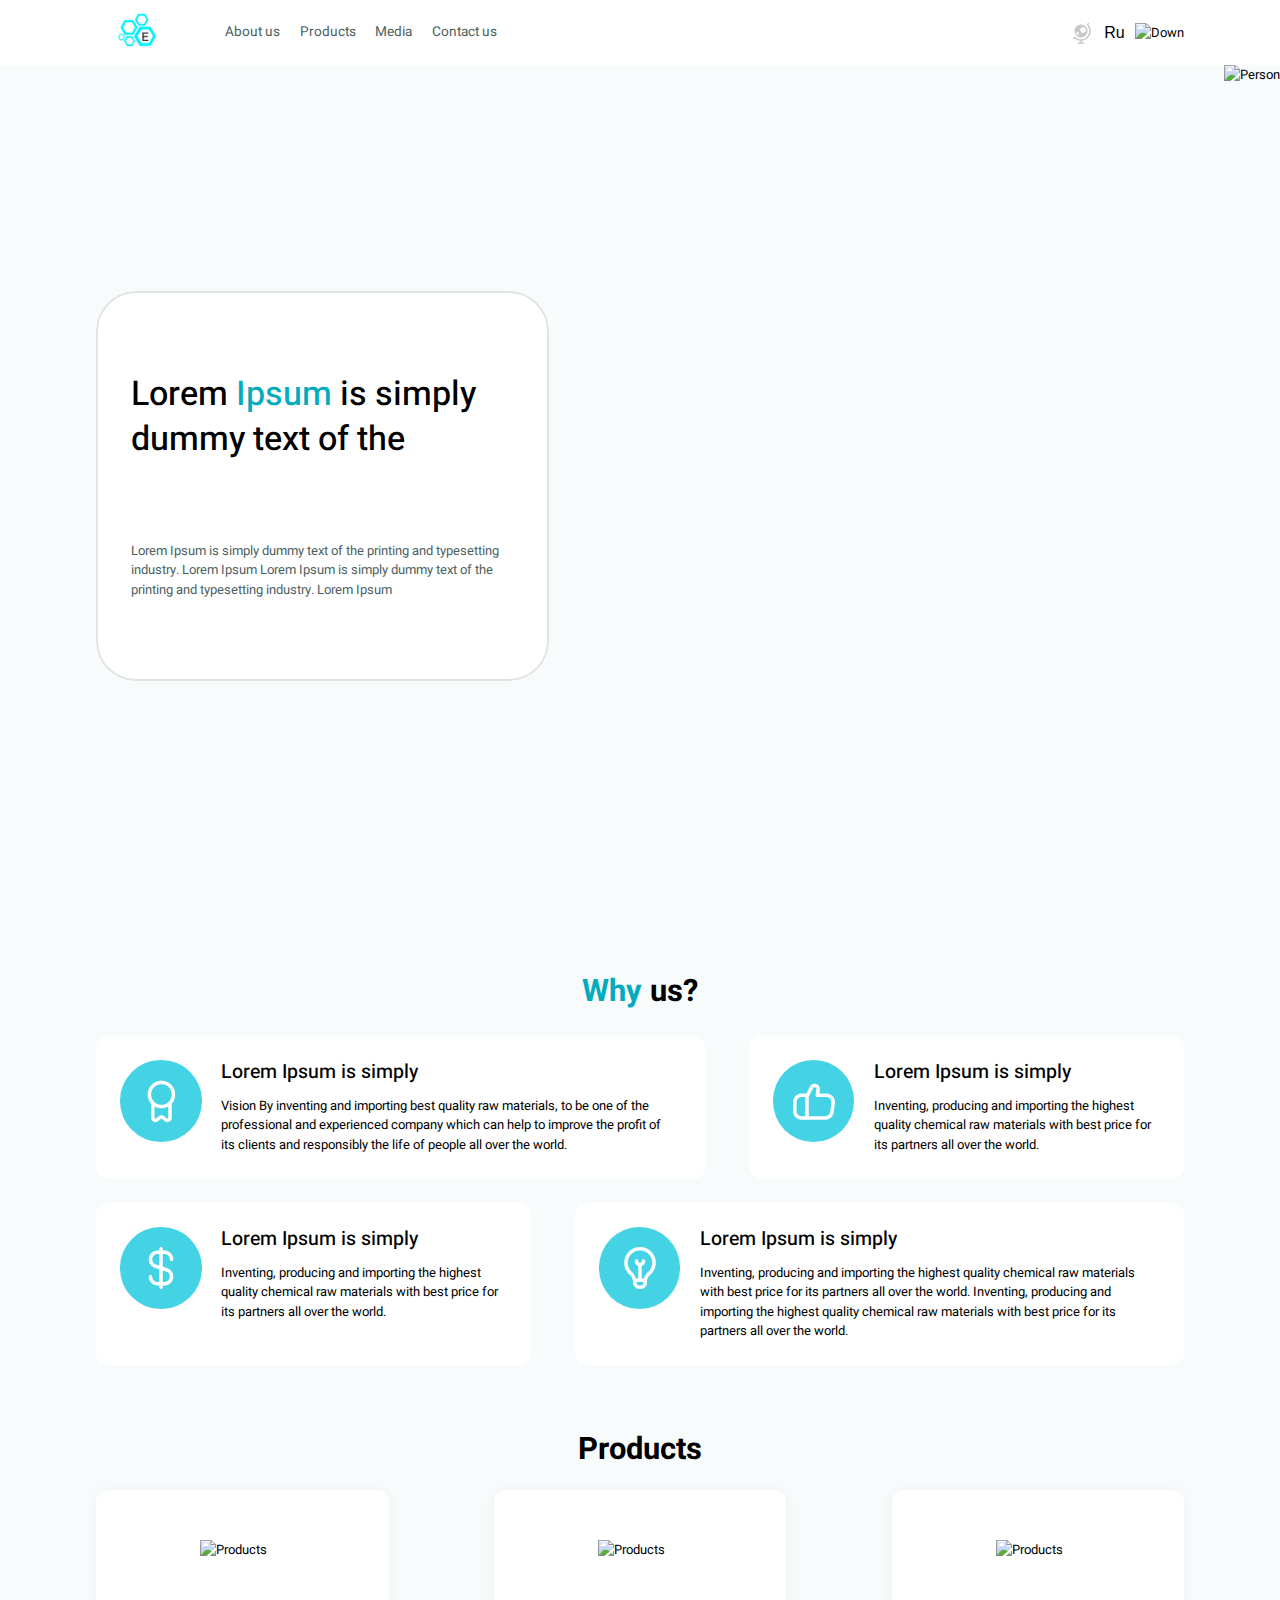
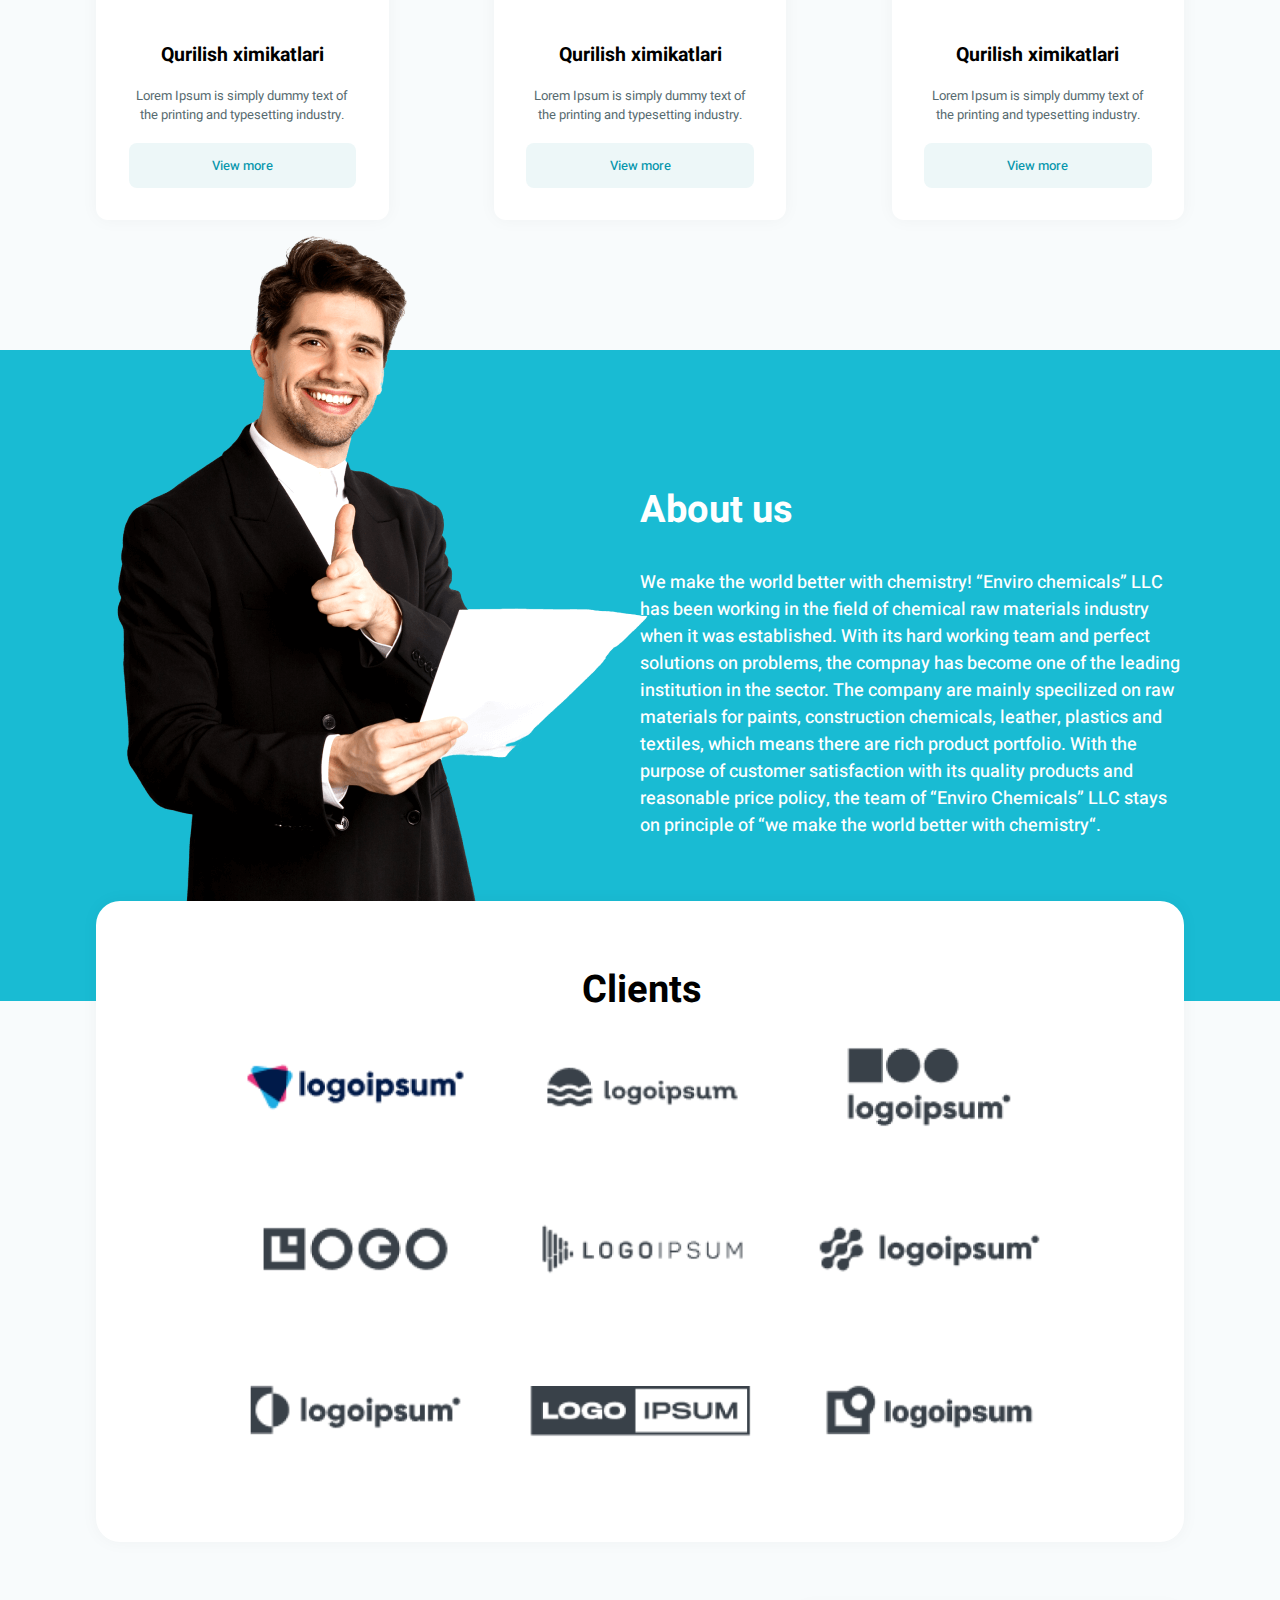
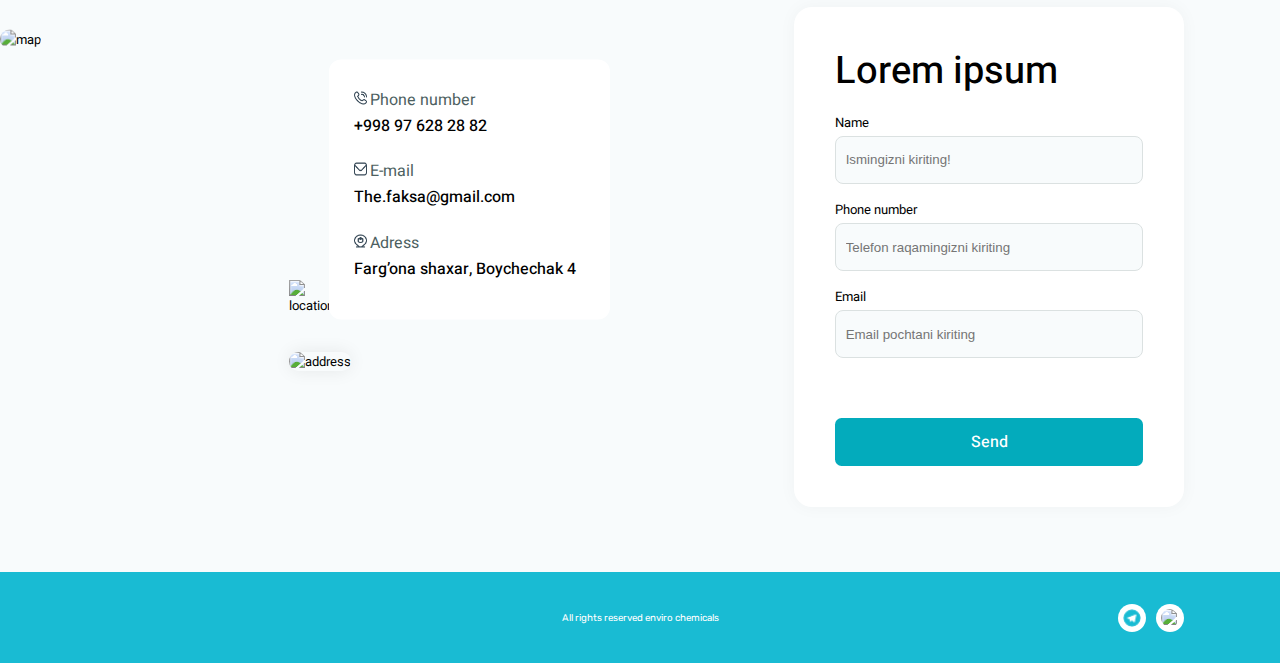
==== commit 21755383: "finished client slider" ====
--- a/index.html
+++ b/index.html
@@ -99,7 +99,13 @@
           <div class="banner_items flex justify_between align_center">
             <div class="bannerItems_anim" id="banner-animate"></div>
           </div>
-          <img src="./images/header_person.png" alt="Person" class="bimgper" />
+          <div class="banner_bg" id="banner-img">
+            <img
+              src="./images/header_person0.png"
+              alt="Person"
+              class="bimgper"
+            />
+          </div>
         </div>
       </div>
     </header>
@@ -257,20 +263,6 @@
         <div class="container">
           <div class="all_csection">
             <h1>Clients</h1>
-            <div class="slider_btn">
-              <button
-                class="btn left_arr clients_btn_left"
-                onclick="leftClientSlider()"
-              >
-                <img src="./images/icons/allow_right.png" alt="" />
-              </button>
-              <button
-                class="btn right_arr clients_btn_right"
-                onclick="rightClientSlider()"
-              >
-                <img src="./images/icons/allow_right.png" alt="" />
-              </button>
-            </div>
             <div
               class="clients_logos flex flex_column justify_center align_center"
             >
@@ -377,46 +369,6 @@
       </div>
     </footer>
 
-    <div class="order_now none" id="order-now">
-      <div class="overlay"></div>
-      <div class="order_section">
-        <h1>Order now</h1>
-        <button class="close" id="close">
-          <img src="./images/close.png" alt="x" />
-        </button>
-        <form class="form">
-          <div class="name">
-            <label>Name</label>
-            <input
-              type="text"
-              id="name"
-              placeholder="Ismingizni kiriting!"
-              required
-            />
-          </div>
-          <div class="number">
-            <label>Phone number</label>
-            <input
-              type="number"
-              id="number"
-              placeholder="Telefon raqamingizni kiriting"
-              required
-            />
-          </div>
-          <div class="email">
-            <label>Email</label>
-            <input
-              type="email"
-              id="email"
-              placeholder="Email pochtani kiriting"
-              required
-            />
-          </div>
-          <button class="btn send" id="send-next">Send</button>
-        </form>
-      </div>
-    </div>
-
     <div class="successfully none" id="successfully">
       <div class="overlay"></div>
       <div class="order_section successfully_section">
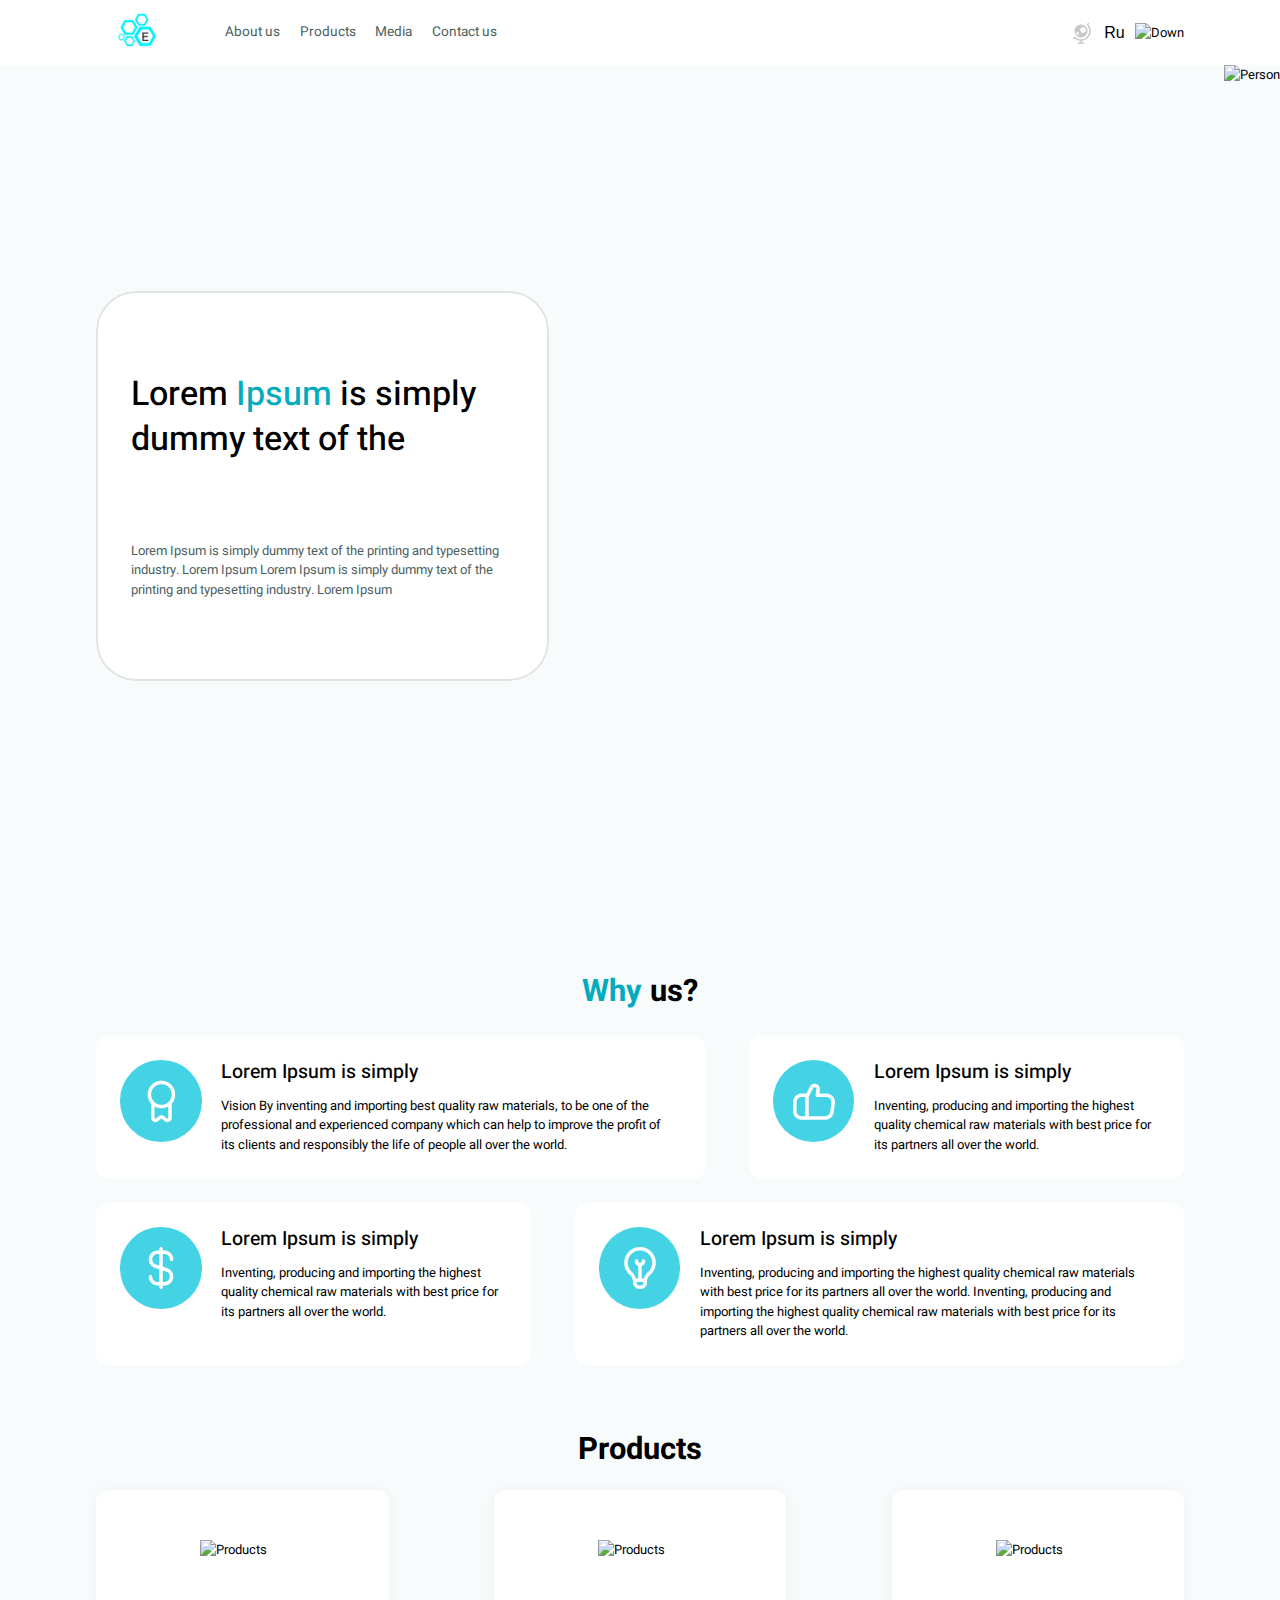
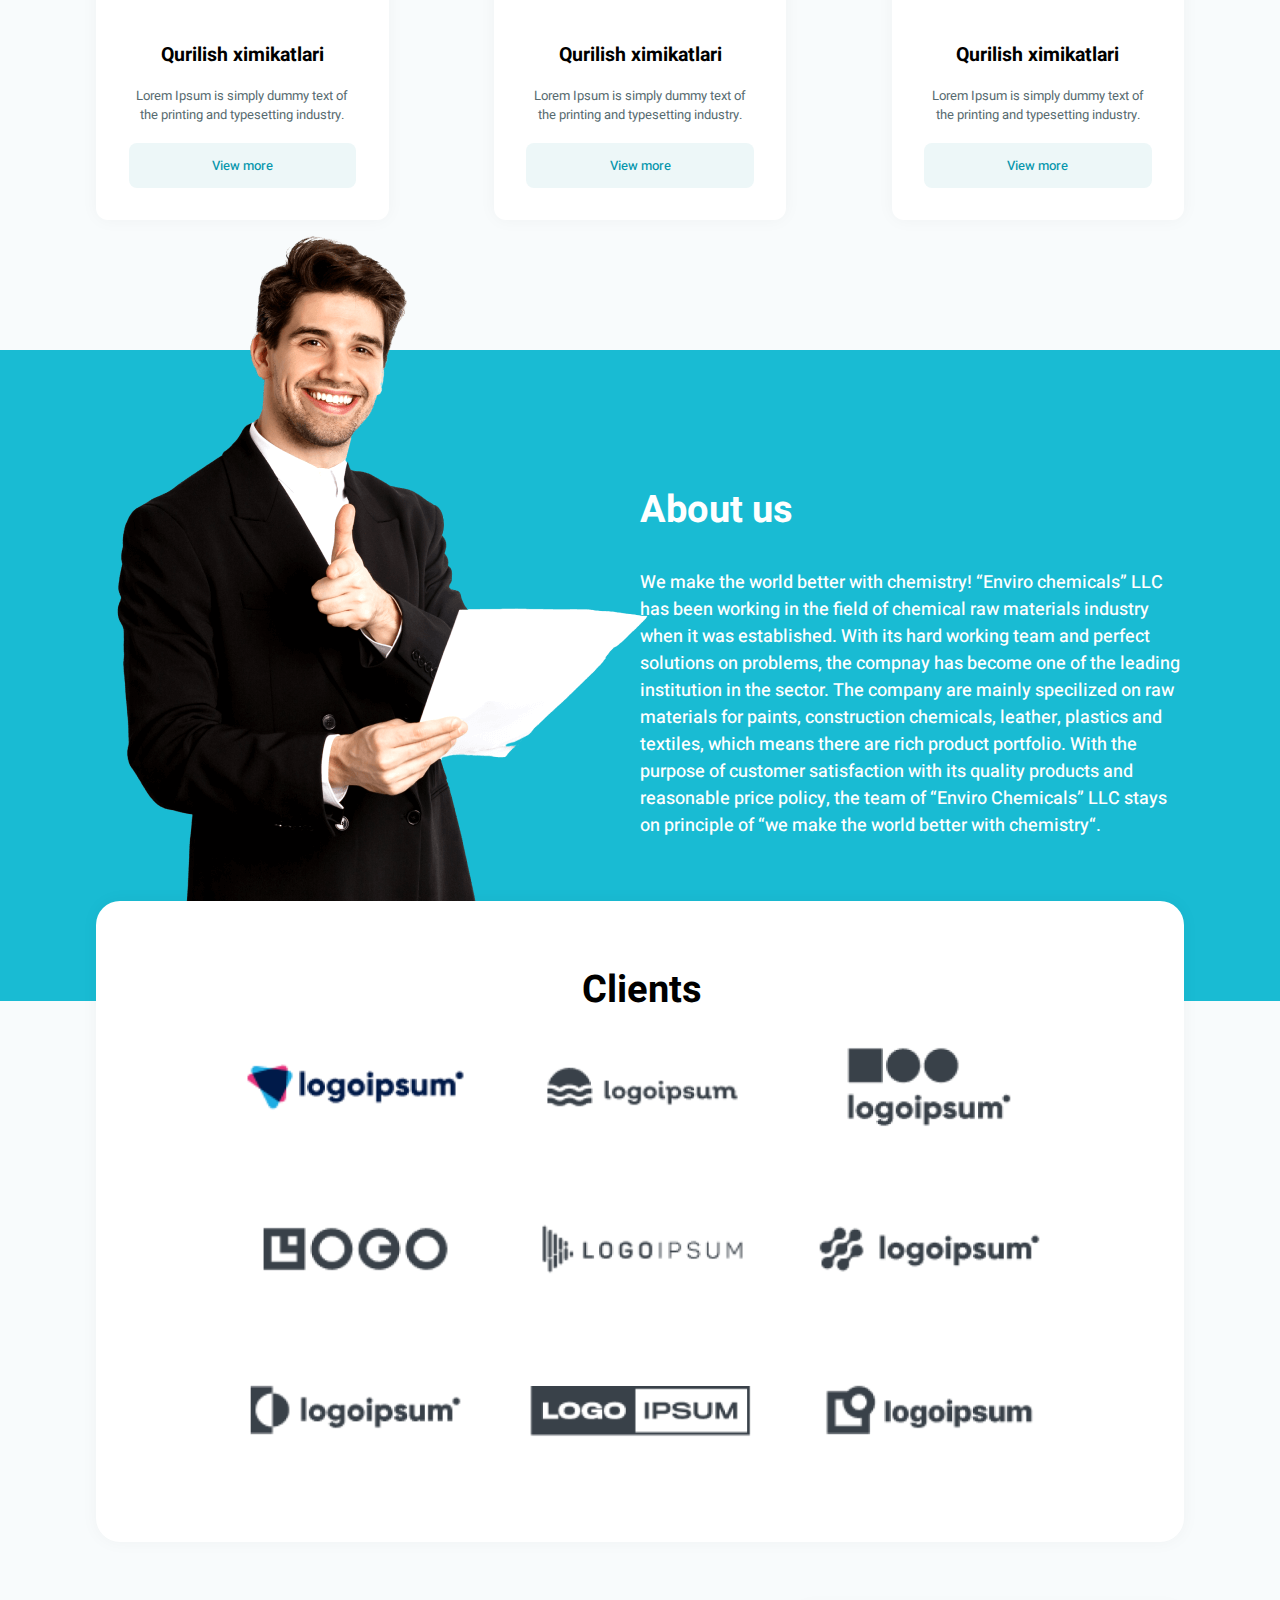
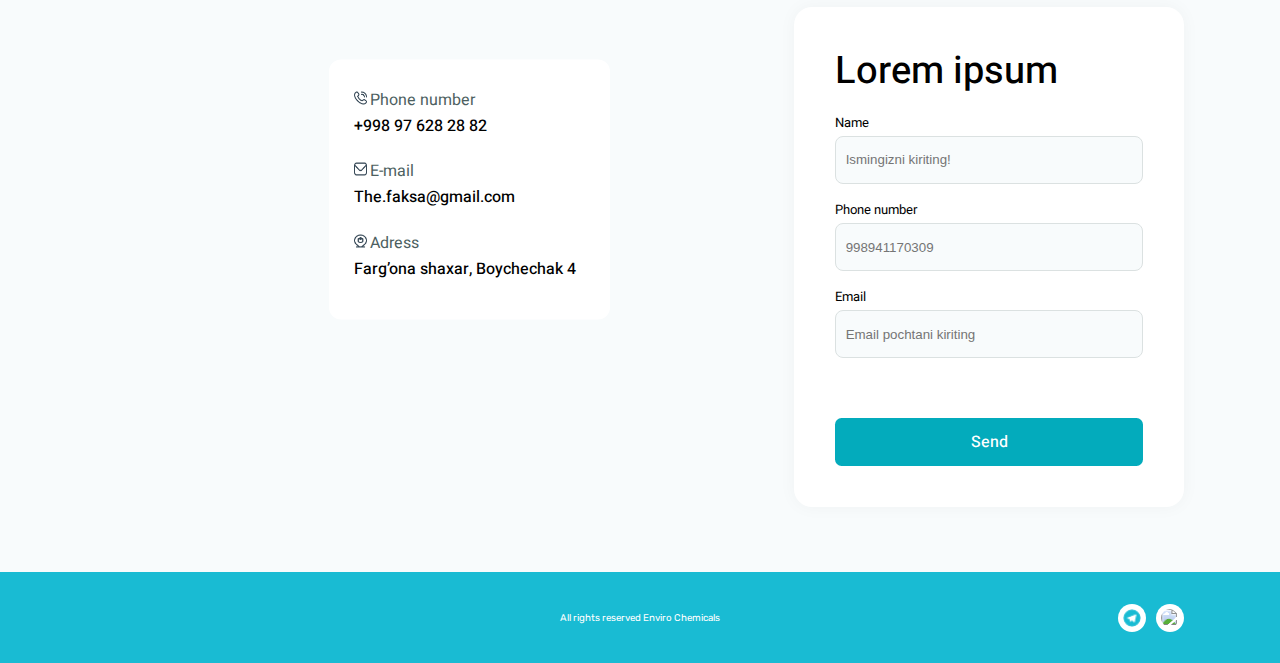
==== commit ef3bf5a2: "changed input" ====
--- a/index.html
+++ b/index.html
@@ -278,11 +278,20 @@
       <div class="address flex align_center justify_center" id="contact">
         <div class="container" style="justify-content: flex-end">
           <div class="address_map">
-            <img src="./Images/mapImg.png" alt="map" class="addmap" />
+            <!-- <img src="./Images/mapImg.png" alt="map" class="addmap" />
             <div class="location">
               <img src="./Images/location.png" alt="location" />
               <img src="./Images/logo.png" alt="address" />
-            </div>
+            </div> -->
+            <iframe
+              src="https://www.google.com/maps/embed?pb=!1m14!1m8!1m3!1d2915.649238764049!2d69.23286471047837!3d41.21993418794992!3m2!1i1024!2i768!4f13.1!3m3!1m2!1s0x0%3A0xfdc14a379b48620!2zNDHCsDEzJzEwLjkiTiA2OcKwMTMnNTguMSJF!5e0!3m2!1suz!2s!4v1669345485961!5m2!1suz!2s"
+              width="750"
+              height="550"
+              style="border: 0"
+              allowfullscreen=""
+              loading="lazy"
+              referrerpolicy="no-referrer-when-downgrade"
+            ></iframe>
             <div class="address_contacts">
               <div class="contents_data">
                 <div class="top_data">
@@ -323,9 +332,12 @@
                 <div class="number">
                   <label>Phone number</label>
                   <input
-                    type="number"
+                    type="tel"
                     id="number"
-                    placeholder="Telefon raqamingizni kiriting"
+                    name="phone"
+                    maxlength="12"
+                    oninput="this.value = this.value.replace(/[^0-9.]/g, '').replace(/(\..*?)\..*/g, '$1');"
+                    placeholder="998941170309"
                     required
                   />
                 </div>
@@ -349,7 +361,7 @@
     <!-- Footer -->
     <footer>
       <div class="footer flex justify_center align_center">
-        <h1>All rights reserved enviro chemicals</h1>
+        <h1>All rights reserved Enviro Chemicals</h1>
         <div class="container justify_flexEnd">
           <div class="socials flex align_center">
             <ul class="flex">
@@ -383,5 +395,6 @@
 
     <script src="./JS/nav.js"></script>
     <script src="./JS/main.js"></script>
+    <script src="./JS/regEx.js"></script>
   </body>
 </html>
--- a/CSS/style.css
+++ b/CSS/style.css
@@ -222,8 +222,8 @@
   height: 93.5vh;
 }
 .banner_items {
+  border-radius: 40px;
   width: 34.875rem;
-  border-radius: 40px;
   overflow: hidden;
 }
 .bannerItems_anim {
@@ -1029,6 +1029,7 @@
   border: 1px solid #dbe1e1;
   border-radius: 8px;
   padding: 20px;
+  outline: none;
 }
 .order_section .send {
   width: 100%;
@@ -1252,8 +1253,8 @@
 
   .banner_items {
     position: relative;
-    width: 317px;
-    border-radius: 12px;
+    width: 311px;
+    border-radius: 24px;
   }
 
   .bimgper {
@@ -1272,11 +1273,11 @@
 
   .products_change {
     position: relative;
-    width: 317px;
+    width: 311px;
     height: 288px;
     background: #ffffff;
     border: 2px solid #e1e3e3;
-    border-radius: 12px;
+    border-radius: 24px;
     padding: 20px 37px;
   }
   .prodtitle {
@@ -1453,27 +1454,28 @@
     box-shadow: 0px 0px 0 0;
     white-space: nowrap;
     overflow: scroll;
+    border-radius: 0;
   }
   .nav_bars ul li {
-    border: none;
+    border: 0;
     padding: 0;
     display: inline;
+    margin-right: 18px;
   }
   .nav_bars ul li a {
     font-size: 14px;
+    padding: 0;
   }
 
   .active::after {
-    content: "";
-    position: absolute;
-    top: 100%;
+    width: 100%;
+    transform: translate(0, 0);
+    top: 110%;
     left: 0;
-    width: 100%;
     height: 4px;
     color: #0696ac;
     border-radius: 0;
-    border-top-left-radius: 2px;
-    border-top-right-radius: 2px;
+    border-radius: 2.00001px 2.00001px 0 0;
   }
 
   .material_navigation h1 {
@@ -1682,7 +1684,7 @@
   }
   .address_map {
     border-radius: 18px;
-    width: 335px;
+    width: 345px;
     height: 337px;
     left: 50%;
     transform: translate(-50%, 0);
@@ -1712,10 +1714,9 @@
     position: absolute;
     top: 0;
     left: 50%;
+    width: 345px;
     transform: translate(-50%, 0);
-    width: 350px;
-    height: 412px;
-    padding: 20px;
+    padding: 35px;
     margin: 24px auto 25px auto;
   }
   .form_section h1 {
